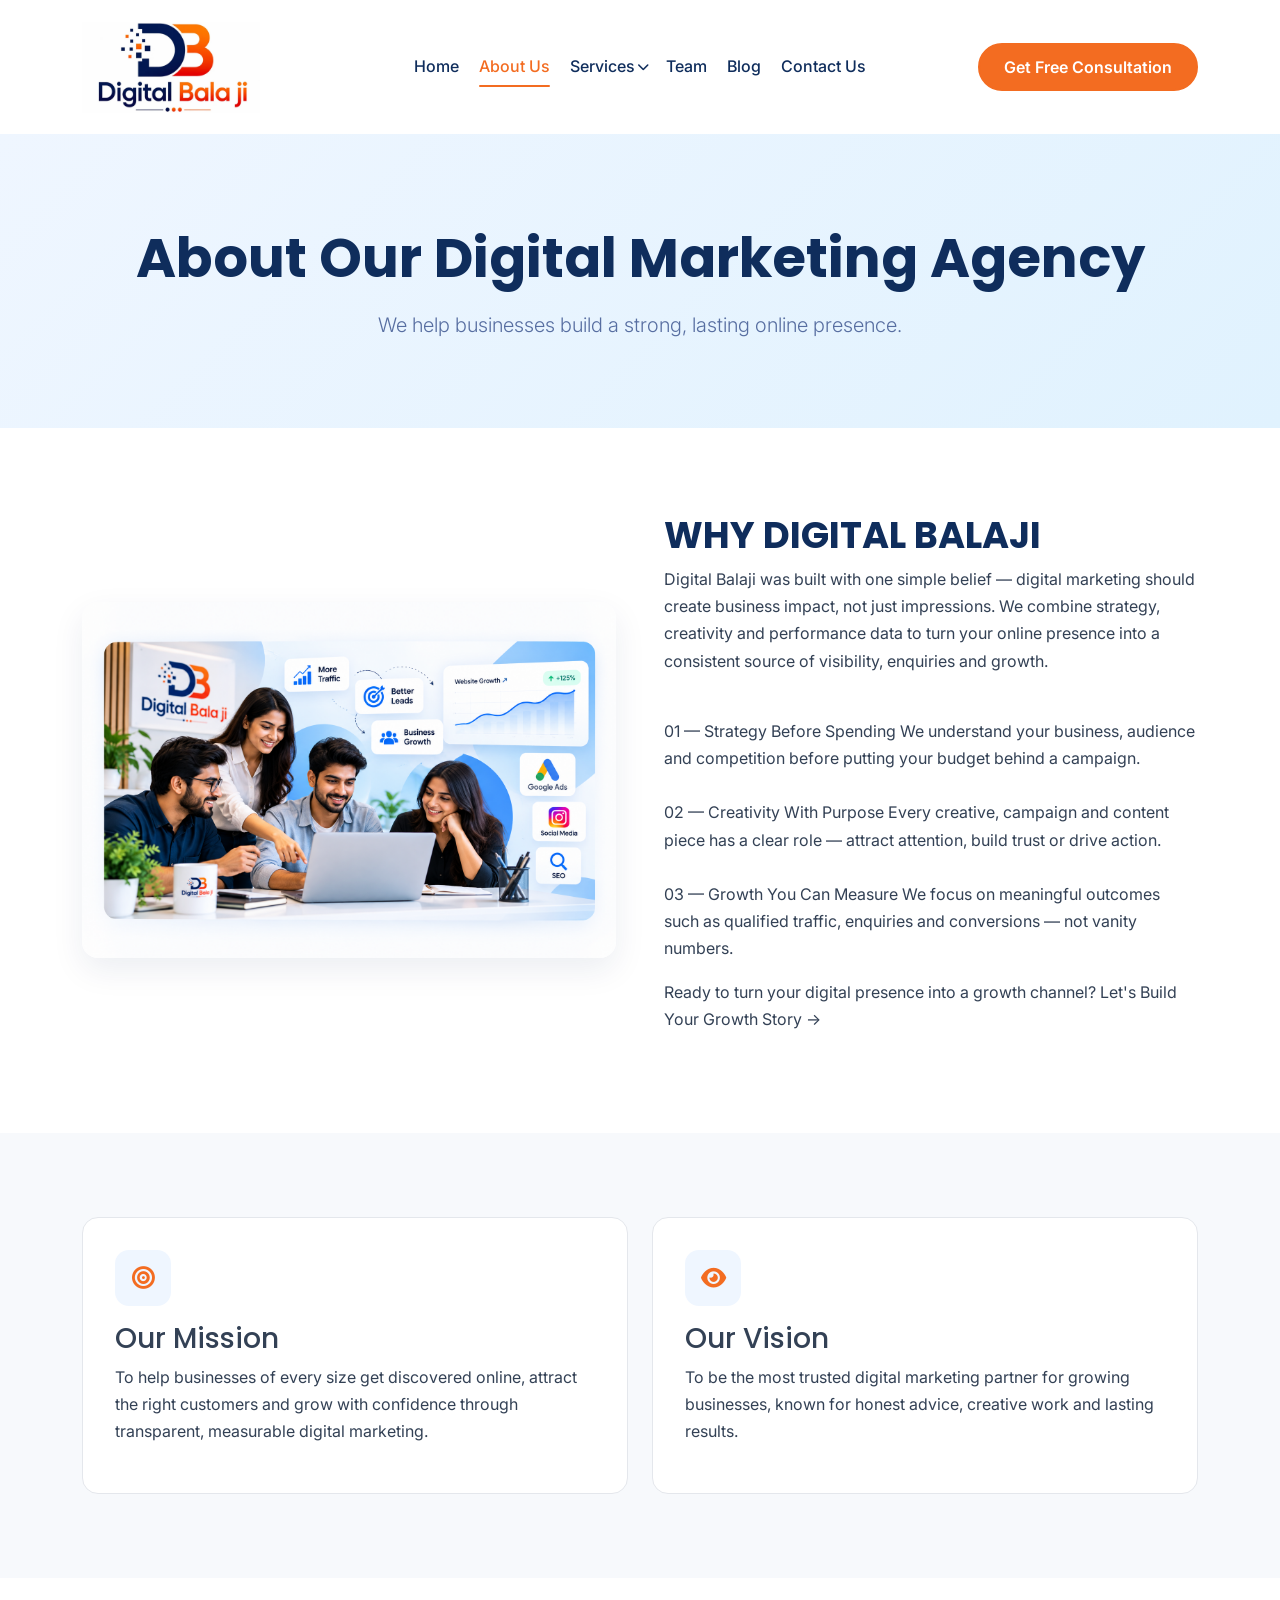
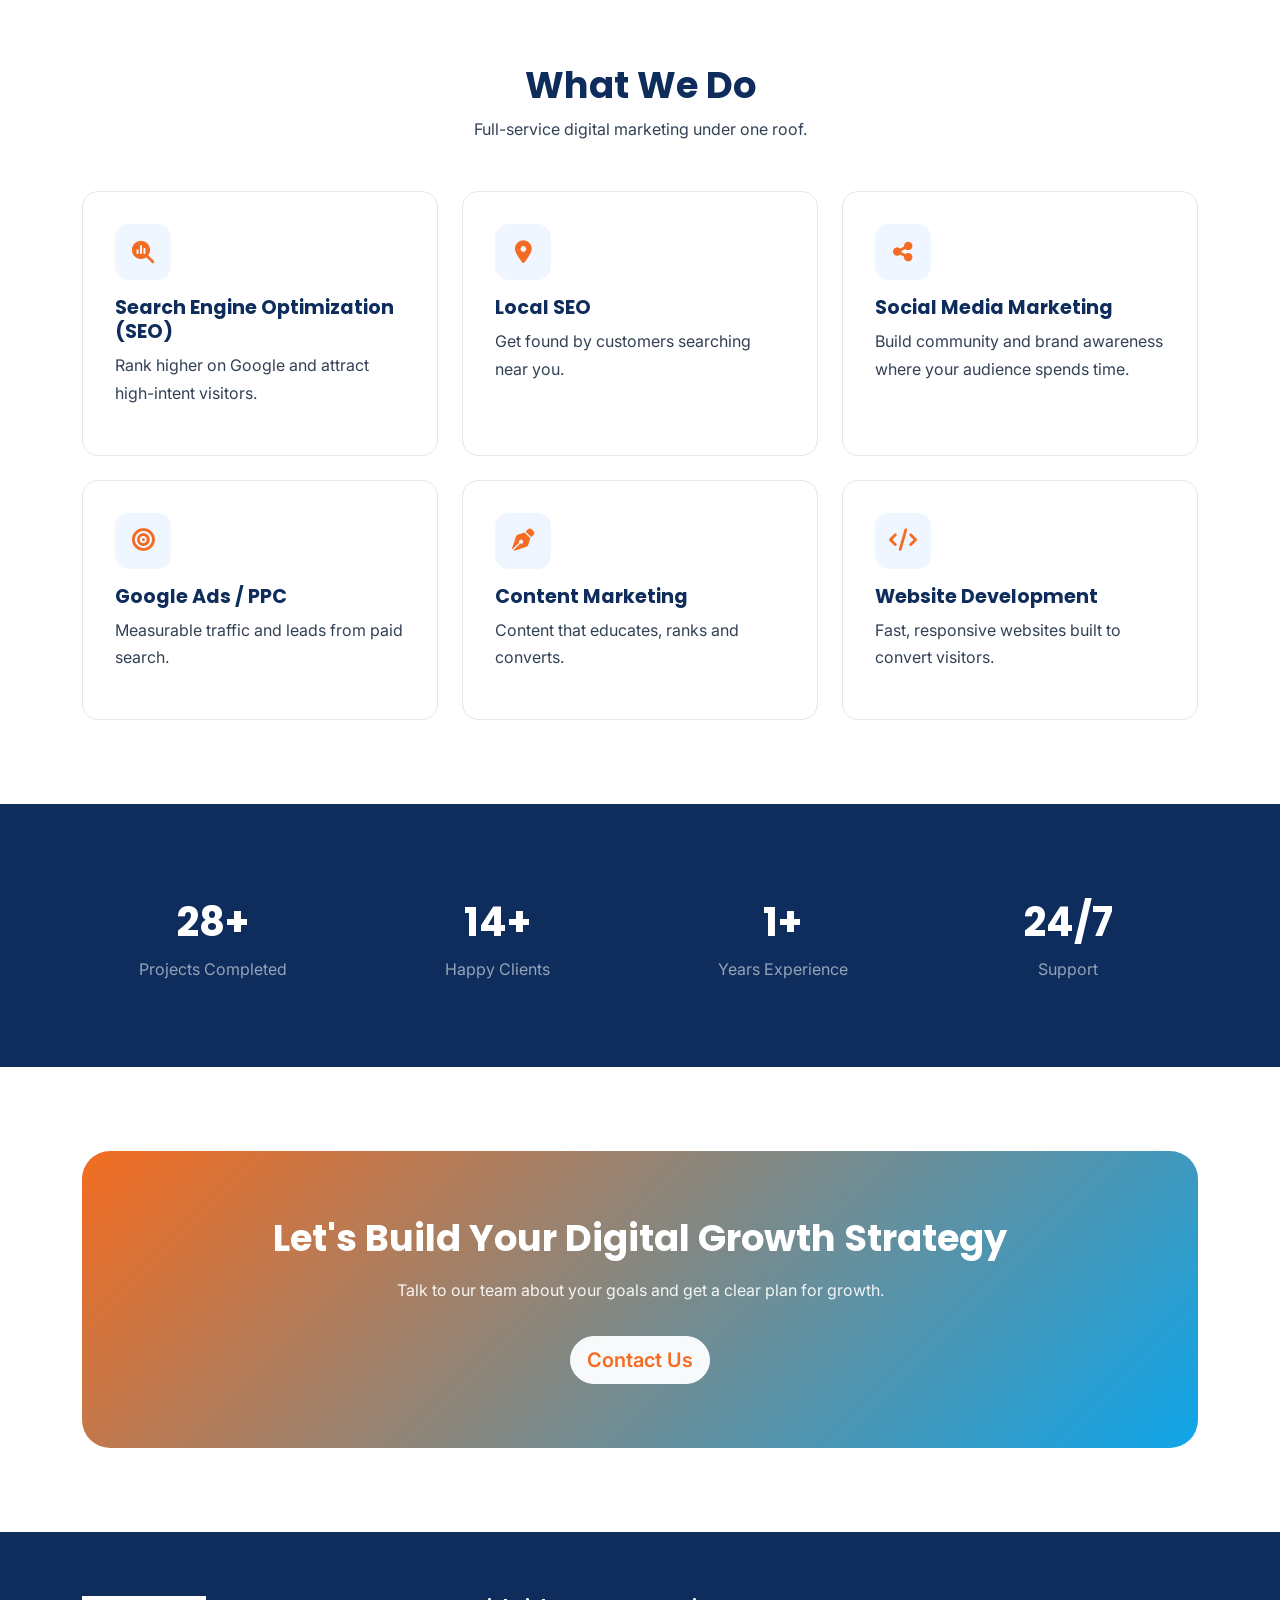
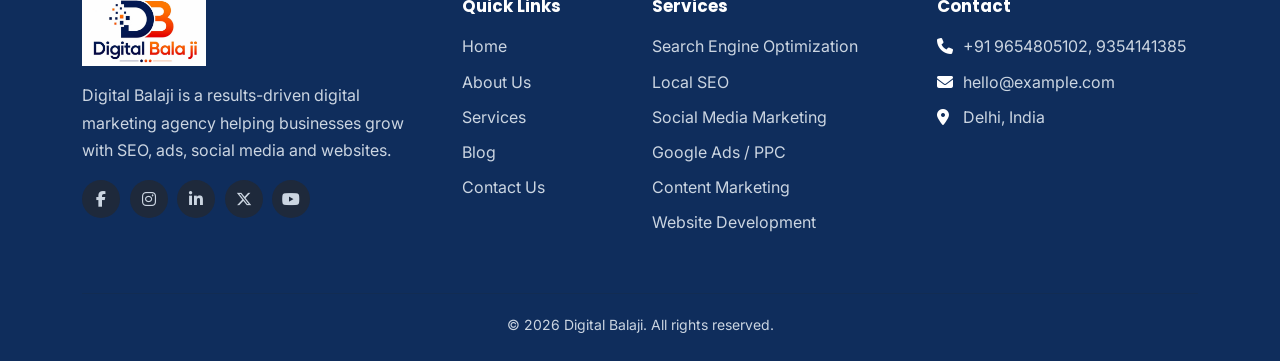
==== about.html @ b56fabe9 "Update Digital Balaji website" ====
<!DOCTYPE html>
<html lang="en">

<head>
    <meta charset="utf-8">
    <meta name="viewport" content="width=device-width,initial-scale=1">
    <title>About Us | Digital Marketing Agency in Delhi | Digital Balaji</title>
    <link rel="shortcut icon" href="logo/logo.png" type="image/x-icon">
    <meta name="description"
        content="Learn about Digital Balaji, a Delhi digital marketing agency helping businesses build a strong online presence with SEO, ads, social media and web development.">
    <!-- CANONICAL + OPEN GRAPH: set the URL in build/site details to your real domain -->
    <link rel="canonical" href="https://www.example.com/about.html">
    <meta property="og:type" content="website">
    <meta property="og:title" content="About Us | Digital Marketing Agency in Delhi | Digital Balaji">
    <meta property="og:description"
        content="Learn about Digital Balaji, a Delhi digital marketing agency helping businesses build a strong online presence with SEO, ads, social media and web development.">
    <meta property="og:url" content="https://www.example.com/about.html">
    <meta property="og:image" content="https://www.example.com/images/og-image.jpg">
    <meta name="theme-color" content="#2563EB">
    <link rel="preconnect" href="https://fonts.googleapis.com">
    <link rel="preconnect" href="https://fonts.gstatic.com" crossorigin>
    <link
        href="https://fonts.googleapis.com/css2?family=Inter:wght@400;500;600&family=Poppins:wght@600;700&display=swap"
        rel="stylesheet">
    <link href="https://cdn.jsdelivr.net/npm/bootstrap@5.3.3/dist/css/bootstrap.min.css" rel="stylesheet">
    <link href="https://cdnjs.cloudflare.com/ajax/libs/font-awesome/6.5.2/css/all.min.css" rel="stylesheet">
    <link href="css/style.css" rel="stylesheet">
    <noscript>
        <style>
            .reveal {
                opacity: 1;
                transform: none
            }
        </style>
    </noscript>
    <!-- SCHEMA: edit business details (name, phone, email, address) -->
    <script
        type="application/ld+json">{"@context":"https://schema.org","@type":"ProfessionalService","name":"Digital Balaji","url":"https://www.example.com/","telephone":"+919654805102","email":"hello@example.com","address":{"@type":"PostalAddress","addressLocality":"Delhi","addressCountry":"IN"},"areaServed":"IN","description":"Digital marketing agency offering SEO, Google Ads, social media marketing and website development."}</script>
</head>

<body>
    <a class="visually-hidden-focusable" href="#main">Skip to content</a>
    <header>
        <nav class="navbar navbar-expand-lg sticky-top" aria-label="Main navigation">
            <div class="container">
                <!-- LOGO: edit the name/icon here, or swap the <i> for an <img src="images/logo.svg" alt="Digital Balaji logo"> -->
                <a class="navbar-brand" href="index.html"><img src="logo/logo.png" alt="" height="100px">
                </a>
                <button class="navbar-toggler border-0" type="button" data-bs-toggle="collapse" data-bs-target="#menu"
                    aria-controls="menu" aria-expanded="false" aria-label="Toggle navigation"><span
                        class="navbar-toggler-icon"></span></button>
                <div class="collapse navbar-collapse" id="menu">
                    <ul class="navbar-nav ms-auto align-items-lg-center gap-lg-1">
                        <li class="nav-item"><a class="nav-link" href="index.html">Home</a></li>
                        <li class="nav-item"><a class="nav-link active" href="about.html" aria-current="page">About
                                Us</a></li>
                        <li class="nav-item services-nav-item">
    <a class="nav-link services-nav-link" href="services.html">Services</a>
    <button class="nav-link services-dropdown-toggle" type="button" aria-label="Toggle Services submenu" aria-expanded="false" aria-controls="services-dropdown-menu">
        <i class="fa-solid fa-chevron-down" aria-hidden="true"></i>
    </button>
    <div class="services-dropdown" id="services-dropdown-menu">
        <div class="services-dropdown-inner">
            <div class="services-dropdown-header">
                <h3>Our Digital Marketing Services</h3>
                <p>Explore our services designed to help your business grow online.</p>
            </div>
            <div class="services-dropdown-grid">
                <a class="service-dropdown-item" href="seo.html">
                    <span class="service-dropdown-icon"><i class="fa-solid fa-magnifying-glass-chart" aria-hidden="true"></i></span>
                    <span class="service-dropdown-content"><strong>Search Engine Optimization</strong><small>Improve your Google visibility and grow qualified organic traffic.</small></span>
                </a>
                <a class="service-dropdown-item" href="local-seo.html">
                    <span class="service-dropdown-icon"><i class="fa-solid fa-location-dot" aria-hidden="true"></i></span>
                    <span class="service-dropdown-content"><strong>Local SEO</strong><small>Get discovered by customers searching for businesses near them.</small></span>
                </a>
                <a class="service-dropdown-item" href="social-media.html">
                    <span class="service-dropdown-icon"><i class="fa-brands fa-instagram" aria-hidden="true"></i></span>
                    <span class="service-dropdown-content"><strong>Social Media Marketing</strong><small>Build your brand and engage your audience across social platforms.</small></span>
                </a>
                <a class="service-dropdown-item" href="google-ads.html">
                    <span class="service-dropdown-icon"><i class="fa-solid fa-bullseye" aria-hidden="true"></i></span>
                    <span class="service-dropdown-content"><strong>Google Ads / PPC</strong><small>Reach high-intent customers with targeted paid advertising.</small></span>
                </a>
                <a class="service-dropdown-item" href="content.html">
                    <span class="service-dropdown-icon"><i class="fa-solid fa-newspaper" aria-hidden="true"></i></span>
                    <span class="service-dropdown-content"><strong>Content Marketing</strong><small>Create useful content that attracts, educates and converts.</small></span>
                </a>
                <a class="service-dropdown-item" href="web-dev.html">
                    <span class="service-dropdown-icon"><i class="fa-solid fa-laptop-code" aria-hidden="true"></i></span>
                    <span class="service-dropdown-content"><strong>Website Development</strong><small>Build fast, responsive and conversion-focused business websites.</small></span>
                </a>
            </div>
            <div class="services-dropdown-cta">
                <span>Need help choosing the right service?</span>
                <a class="btn btn-ghost btn-sm" href="services.html">View All Services</a>
            </div>
        </div>
    </div>
</li>
                        <li class="nav-item"><a class="nav-link" href="team.html">Team</a></li>
                        <li class="nav-item"><a class="nav-link" href="blog.html">Blog</a></li>
                        <li class="nav-item"><a class="nav-link" href="contact.html">Contact Us</a></li>
                    </ul>
                    <a class="btn btn-brand ms-lg-3 mt-3 mt-lg-0" href="contact.html">Get Free Consultation</a>
                </div>
            </div>
        </nav>
    </header>
    <main id="main">
        <section class="page-hero">
            <div class="container">
                <h1>About Our Digital Marketing Agency</h1>
                <p class="lead mx-auto">We help businesses build a strong, lasting online presence.</p>
            </div>
        </section>
        <section>
            <div class="container">
                <div class="row align-items-center g-5">
                    <div class="col-lg-6"><img class="img-fluid rounded-4 shadow-soft" src="images/team-img.png"
                            width="640" height="400" loading="lazy"
                            alt="Digital Balaji team planning a marketing strategy"></div>
                    <div class="col-lg-6">
                        <h2>WHY DIGITAL BALAJI</h2>
                        <p>Digital Balaji was built with one simple belief — digital marketing should create business
                            impact, not just impressions. We combine strategy, creativity and performance data to turn
                            your online presence into a consistent source of visibility, enquiries and growth.</p> <br>
                        <p>01 — Strategy Before Spending
                            We understand your business, audience and competition before putting your budget behind a
                            campaign. <br> <br>

                            02 — Creativity With Purpose
                            Every creative, campaign and content piece has a clear role — attract attention, build trust
                            or drive action.<br> <br>

                            03 — Growth You Can Measure
                            We focus on meaningful outcomes such as qualified traffic, enquiries and conversions — not
                            vanity numbers.</p>

                        <p>Ready to turn your digital presence into a growth channel?
                            Let's Build Your Growth Story →</p>
                    </div>
                </div>
            </div>
        </section>
        <section class="bg-soft">
            <div class="container">
                <div class="row g-4">
                    <div class="col-md-6">
                        <div class="card-c">
                            <div class="icon-box"><i class="fa-solid fa-bullseye"></i></div>
                            <h2 class="h3">Our Mission</h2>
                            <p>To help businesses of every size get discovered online, attract the right customers and
                                grow with confidence through transparent, measurable digital marketing.</p>
                        </div>
                    </div>
                    <div class="col-md-6">
                        <div class="card-c">
                            <div class="icon-box"><i class="fa-solid fa-eye"></i></div>
                            <h2 class="h3">Our Vision</h2>
                            <p>To be the most trusted digital marketing partner for growing businesses, known for honest
                                advice, creative work and lasting results.</p>
                        </div>
                    </div>
                </div>
            </div>
        </section>
        <section>
            <div class="container">
                <div class="section-title">
                    <h2>What We Do</h2>
                    <p>Full-service digital marketing under one roof.</p>
                </div>
                <div class="row g-4">
                    <div class="col-md-6 col-lg-4">
                        <div class="card-c">
                            <div class="icon-box"><i class="fa-solid fa-magnifying-glass-chart"></i></div>
                            <h3>Search Engine Optimization (SEO)</h3>
                            <p>Rank higher on Google and attract high-intent visitors.</p>
                        </div>
                    </div>
                    <div class="col-md-6 col-lg-4">
                        <div class="card-c">
                            <div class="icon-box"><i class="fa-solid fa-location-dot"></i></div>
                            <h3>Local SEO</h3>
                            <p>Get found by customers searching near you.</p>
                        </div>
                    </div>
                    <div class="col-md-6 col-lg-4">
                        <div class="card-c">
                            <div class="icon-box"><i class="fa-solid fa-share-nodes"></i></div>
                            <h3>Social Media Marketing</h3>
                            <p>Build community and brand awareness where your audience spends time.</p>
                        </div>
                    </div>
                    <div class="col-md-6 col-lg-4">
                        <div class="card-c">
                            <div class="icon-box"><i class="fa-solid fa-bullseye"></i></div>
                            <h3>Google Ads / PPC</h3>
                            <p>Measurable traffic and leads from paid search.</p>
                        </div>
                    </div>
                    <div class="col-md-6 col-lg-4">
                        <div class="card-c">
                            <div class="icon-box"><i class="fa-solid fa-pen-nib"></i></div>
                            <h3>Content Marketing</h3>
                            <p>Content that educates, ranks and converts.</p>
                        </div>
                    </div>
                    <div class="col-md-6 col-lg-4">
                        <div class="card-c">
                            <div class="icon-box"><i class="fa-solid fa-code"></i></div>
                            <h3>Website Development</h3>
                            <p>Fast, responsive websites built to convert visitors.</p>
                        </div>
                    </div>
                </div>
            </div>
        </section>
        <section class="bg-dark-c">
            <div class="container">
                <div class="row g-4 text-center">
                    <!-- STATS: placeholder values. Change data-count (the number) and the labels -->
                    <div class="col-6 col-md-3 stat">
                        <div><span class="stat-num" data-count="100">0</span><span class="stat-num">+</span></div>
                        <p>Projects Completed</p>
                    </div>
                    <div class="col-6 col-md-3 stat">
                        <div><span class="stat-num" data-count="50">0</span><span class="stat-num">+</span></div>
                        <p>Happy Clients</p>
                    </div>
                    <div class="col-6 col-md-3 stat">
                        <div><span class="stat-num" data-count="5">0</span><span class="stat-num">+</span></div>
                        <p>Years Experience</p>
                    </div>
                    <div class="col-6 col-md-3 stat">
                        <div><span class="stat-num">24/7</span></div>
                        <p>Support</p>
                    </div>
                </div>
            </div>
        </section>
        <section>
            <div class="container">
                <div class="cta-band">
                    <h2>Let's Build Your Digital Growth Strategy</h2>
                    <p>Talk to our team about your goals and get a clear plan for growth.</p><a
                        class="btn btn-light btn-lg rounded-pill fw-semibold" href="contact.html">Contact Us</a>
                </div>
            </div>
        </section>
    </main>
    <footer class="site-footer">
        <div class="container">
            <div class="row g-4">
                <div class="col-lg-4"><a class="navbar-brand" href="index.html"><img src="logo/logo.png" alt=""
                            height="70px"></a>
                    <p class="mt-3">Digital Balaji is a results-driven digital marketing agency helping businesses grow
                        with SEO, ads, social media and websites.</p>
                    <!-- SOCIAL LINKS: replace each # with your profile URL -->
                    <div class="social"><a href="#" aria-label="Facebook"><i class="fa-brands fa-facebook-f"></i></a><a
                            href="#" aria-label="Instagram"><i class="fa-brands fa-instagram"></i></a><a href="#"
                            aria-label="LinkedIn"><i class="fa-brands fa-linkedin-in"></i></a><a href="#"
                            aria-label="X (Twitter)"><i class="fa-brands fa-x-twitter"></i></a><a href="#"
                            aria-label="YouTube"><i class="fa-brands fa-youtube"></i></a></div>
                </div>
                <div class="col-6 col-lg-2">
                    <h2>Quick Links</h2>
                    <ul class="list-unstyled">
                        <li><a href="index.html">Home</a></li>
                        <li><a href="about.html">About Us</a></li>
                        <li><a href="services.html">Services</a></li>
                        <li><a href="blog.html">Blog</a></li>
                        <li><a href="contact.html">Contact Us</a></li>
                    </ul>
                </div>
                <div class="col-6 col-lg-3">
                    <h2>Services</h2>
                    <ul class="list-unstyled">
                        <li><a href="seo.html">Search Engine Optimization</a></li>
                        <li><a href="local-seo.html">Local SEO</a></li>
                        <li><a href="social-media.html">Social Media Marketing</a></li>
                        <li><a href="google-ads.html">Google Ads / PPC</a></li>
                        <li><a href="content.html">Content Marketing</a></li>
                        <li><a href="web-dev.html">Website Development</a></li>
                    </ul>
                </div>
                <div class="col-lg-3">
                    <h2>Contact</h2>
                    <ul class="list-unstyled">
                        <!-- CONTACT DETAILS: edit phone, email, address -->
                        <li><i class="fa-solid fa-phone"></i> <a href="tel:+919654805102">+91 9654805102, 9354141385</a>
                        </li>
                        <li><i class="fa-solid fa-envelope"></i> <a
                                href="mailto:hello@example.com">hello@example.com</a></li>
                        <li><i class="fa-solid fa-location-dot"></i> Delhi, India</li>
                    </ul>
                </div>
            </div>
            <hr>
            <p class="text-center small mb-0">&copy; <span class="js-year">2026</span> Digital Balaji. All rights
                reserved.</p>
        </div>
    </footer>
    <button id="backToTop" class="back-to-top" type="button" aria-label="Back to top" aria-hidden="true" tabindex="-1">
        <i class="fa-solid fa-arrow-up" aria-hidden="true"></i>
    </button>
    <script src="https://cdn.jsdelivr.net/npm/bootstrap@5.3.3/dist/js/bootstrap.bundle.min.js"></script>
    <script src="js/script.js"></script>
</body>

</html>
---- css/style.css ----
/* Digital Balaji - main stylesheet. Change brand colors in :root */
:root {
    --primary: #F36C21;
    --primary-dark: #F36C21;
    --dark: #0f2d5c;

    --light: #F7F9FC;
    --accent: #F36C21;

    --muted: #576ea1;
    --line: #E4E7EC;

    --radius: 16px;
    --shadow: 0 12px 32px rgba(11, 42, 91, .08);
}

html {
    scroll-behavior: smooth
}

[id] {
    scroll-margin-top: 84px
}

body {
    font-family: 'Inter', sans-serif;
    color: #334155;
    line-height: 1.7
}

h1,
h2,
h3,
h4,
h5,
.navbar-brand {
    font-family: 'Poppins', sans-serif;
    color: var(--dark);
    font-weight: 700;
    line-height: 1.25
}

h1 {
    font-size: clamp(2.1rem, 5vw, 3.4rem)
}

h2 {
    font-size: clamp(1.6rem, 3.2vw, 2.3rem)
}

h3 {
    font-size: 1.2rem
}

section {
    padding: 84px 0
}

.bg-soft {
    background: var(--light)
}

a {
    color: var(--primary);
    text-decoration: none
}

a:hover {
    color: var(--accent)
}

:focus-visible {
    outline: 3px solid var(--accent);
    outline-offset: 2px
}

.section-title {
    max-width: 680px;
    margin: 0 auto 3rem;
    text-align: center
}

header {
    position: sticky;
    top: 0;
    z-index: 1030
}
/* Navbar */
.navbar.sticky-top {
    position: static
}
.navbar {
    background: rgba(255, 255, 255, .96);
    padding: .75rem 0;
    transition: box-shadow .3s
}

.navbar.scrolled {
    box-shadow: var(--shadow)
}

@media (min-width: 992px) {
    .navbar > .container {
        display: flex;
        align-items: center;
        gap: 1rem;
    }

    .navbar-brand {
        margin-right: 0;
    }

    .navbar-collapse {
        display: flex !important;
        flex: 1 1 auto;
        align-items: center;
        justify-content: center;
    }

    .navbar-nav {
        display: flex;
        align-items: center;
        justify-content: center;
        margin: 0 auto;
    }

    .navbar-collapse > .btn {
        margin-left: auto;
    }
}

.navbar-brand {
    font-size: 1.4rem
}

.navbar-brand i {
    color: var(--primary)
}

.navbar-brand span {
    color: var(--primary)
}

.nav-link {
    font-weight: 500;
    color: var(--dark) !important;
    position: relative
}

.nav-link:hover,
.nav-link.active {
    color: var(--accent) !important
}

.nav-link.active::after {
    content: "";
    position: absolute;
    left: .5rem;
    right: .5rem;
    bottom: 2px;
    height: 2px;
    border-radius: 2px;
    background: var(--primary)
}

/* =================================
   SERVICES DROPDOWN
   ================================= */

@media (max-width: 768px) {
    .navbar > .container > .navbar-brand img {
        display: block;
        width: 115px;
        height: auto
    }
}
.services-nav-item {
    position: static;
    display: flex;
    align-items: center
}

.services-nav-link {
    padding-right: .25rem
}

.navbar > .container {
    position: relative
}

@media (min-width: 992px) {
    .navbar > .container {
        display: grid;
        grid-template-columns: minmax(0, 1fr) auto minmax(0, 1fr)
    }

    .navbar > .container > .navbar-brand {
        grid-column: 1;
        justify-self: start
    }

    .navbar > .container > .navbar-collapse {
        display: contents !important
    }

    .navbar-nav {
        grid-column: 2;
        justify-self: center;
        margin-left: 0 !important
    }

    .navbar-collapse > .btn {
        grid-column: 3;
        justify-self: end;
        margin: 0 !important
    }
}
@media (min-width: 992px) {
    .navbar-expand-lg .navbar-nav .services-nav-link {
        padding-right: 0
    }

    .navbar-expand-lg .navbar-nav .services-dropdown-toggle {
        padding: .5rem .35rem .5rem .1rem
    }
}
.services-dropdown-toggle {
    display: inline-flex;
    align-items: center;
    justify-content: center;
    padding: .5rem .45rem .5rem .25rem;
    border: 0;
    background: transparent;
    color: var(--dark);
    gap: .45rem
}

.services-dropdown-toggle i:last-child {
    font-size: .75rem;
    transition: transform .2s ease
}

.services-nav-item:hover .services-dropdown-toggle i:last-child,
.services-nav-item:focus-within .services-dropdown-toggle i:last-child,
.services-nav-item.is-open .services-dropdown-toggle i:last-child {
    transform: rotate(180deg)
}

.services-dropdown {
    position: absolute;
    top: calc(50% + 12px);
    left: 50%;
    width: min(760px, calc(100vw - 48px));
    padding: .75rem;
    background: rgba(255, 255, 255, .99);
    border: 1px solid rgba(15, 45, 92, .08);
    border-radius: 18px;
    box-shadow: 0 18px 42px rgba(15, 45, 92, .12);
    opacity: 0;
    visibility: hidden;
    transform: translate(-50%, -10px);
    pointer-events: none;
    transition: opacity .22s ease, transform .22s ease, visibility .22s ease;
    z-index: 1000
}

.services-nav-item:hover .services-dropdown,
.services-nav-item:focus-within .services-dropdown,
.services-nav-item.is-open .services-dropdown {
    opacity: 1;
    visibility: visible;
    transform: translate(-50%, 0);
    pointer-events: auto
}

.services-dropdown-inner {
    padding: .35rem
}

.services-dropdown-header {
    padding: .85rem 1rem .4rem
}

.services-dropdown-header h3 {
    margin: 0;
    font-size: 1.05rem
}

.services-dropdown-header p {
    margin: .35rem 0 0;
    color: var(--muted);
    font-size: .85rem
}

.services-dropdown-grid {
    display: grid;
    grid-template-columns: repeat(2, minmax(0, 1fr));
    gap: .75rem 1rem;
    padding: .25rem 0
}

.service-dropdown-item {
    display: flex;
    align-items: flex-start;
    gap: .8rem;
    padding: .8rem .9rem;
    background: #f8fafc;
    border: 1px solid rgba(15, 45, 92, .04);
    border-radius: 12px;
    color: var(--dark);
    transition: background .2s ease, border-color .2s ease, transform .2s ease
}

.service-dropdown-item:hover {
    background: #fff;
    border-color: rgba(243, 108, 33, .25);
    transform: translateY(-1px);
    color: var(--dark)
}

.service-dropdown-icon {
    width: 42px;
    height: 42px;
    flex-shrink: 0;
    display: grid;
    place-items: center;
    border-radius: 12px;
    background: rgba(243, 108, 33, .12);
    color: var(--primary);
    font-size: 1.05rem
}

.service-dropdown-content {
    display: flex;
    flex-direction: column;
    gap: .15rem
}

.service-dropdown-content strong {
    font-size: .95rem;
    line-height: 1.35
}

.service-dropdown-content small {
    color: var(--muted);
    font-size: .76rem;
    line-height: 1.45
}

.services-dropdown-cta {
    display: flex;
    justify-content: space-between;
    align-items: center;
    gap: 1rem;
    margin-top: .8rem;
    padding: .9rem 1rem 0;
    border-top: 1px solid var(--line)
}

.services-dropdown-cta span {
    color: var(--muted);
    font-size: .9rem
}

@media (max-width: 991.98px) {
    @media (max-width: 768px) {
    .navbar > .container > .navbar-brand img {
        display: block;
        width: 115px;
        height: auto
    }
}
.services-nav-item {
        width: 100%;
        flex-wrap: wrap
    }

    .services-dropdown {
        position: static;
        flex: 1 0 100%;
        width: 100%;
        max-width: none;
        min-width: 0;
        margin-top: .15rem;
        max-height: 0;
        overflow: hidden;
        padding: 0;
        background: transparent;
        border: 0;
        box-shadow: none;
        border-radius: 0;
        opacity: 0;
        visibility: hidden;
        transform: none;
        pointer-events: none;
        transition: max-height .25s ease, opacity .2s ease, visibility .2s ease
    }

    .services-nav-item:hover .services-dropdown,
    .services-nav-item:focus-within .services-dropdown,
    .services-nav-item.is-open .services-dropdown {
        transform: none
    }

    .services-nav-item.is-open .services-dropdown {
        max-height: 480px;
        opacity: 1;
        visibility: visible;
        pointer-events: auto
    }

    .services-nav-item:hover:not(.is-open) .services-dropdown-toggle i:last-child,
    .services-nav-item:focus-within:not(.is-open) .services-dropdown-toggle i:last-child {
        transform: rotate(0)
    }

    .services-dropdown-header,
    .service-dropdown-icon,
    .service-dropdown-content small,
    .services-dropdown-cta {
        display: none
    }

    .services-dropdown-inner {
        padding: 0
    }

    .services-dropdown-grid {
        display: grid;
        grid-template-columns: 1fr;
        gap: 0;
        padding: 0
    }

    .service-dropdown-item {
        display: block;
        padding: .55rem 1rem .55rem 1.25rem;
        background: transparent;
        border: 0;
        border-radius: 0;
        color: var(--dark);
        transform: none;
        transition: color .2s ease
    }

    .service-dropdown-item:hover,
    .service-dropdown-item:focus-visible,
    .service-dropdown-item:active {
        background: transparent;
        border-color: transparent;
        color: var(--accent);
        transform: none
    }

    .service-dropdown-content {
        display: block
    }

    .service-dropdown-content strong {
        font-size: .95rem;
        font-weight: 500;
        line-height: 1.5
    }

    .services-dropdown-cta {
        flex-direction: column;
        align-items: flex-start
    }

    .services-dropdown-cta .btn {
        width: 100%
    }
}

@media (max-width: 575.98px) {
    .row.g-5 {
        --bs-gutter-x: 1.5rem
    }
}
/* Buttons */
.btn-brand,
.btn-ghost {
    border-radius: 50px;
    font-weight: 600;
    padding: .65rem 1.5rem;
    border: 2px solid var(--primary);
    transition: transform .25s, box-shadow .25s, background .25s
}

.btn-brand {
    background: var(--primary);
    color: #fff
}

.btn-brand:hover {
    background: var(--accent);
    color: #fff;
    transform: translateY(-2px);
    box-shadow: 0 8px 20px rgba(37, 99, 235, .3)
}

.btn-ghost {
    background: transparent;
    color: var(--primary)
}

.btn-ghost:hover {
    background: var(--accent);
    color: #fff
}

/* Hero */
.hero {
    padding: 90px 0;
    background: linear-gradient(135deg, #EFF6FF 0%, #F8FAFC 55%, #E0F2FE 100%)
}

.hero .lead {
    max-width: 34rem;
    margin: 1.2rem 0 2rem;
    color: var(--muted)
}

.badge-soft {
    display: inline-block;
    background: #DBEAFE;
    color: var(--primary-dark);
    border-radius: 50px;
    padding: .3rem 1rem;
    font-size: .85rem;
    font-weight: 600;
    margin-bottom: 1.2rem
}

.page-hero {
    padding: 90px 0 70px;
    text-align: center;
    background: linear-gradient(135deg, #EFF6FF, #E0F2FE)
}

.page-hero .lead {
    max-width: 38rem;
    color: var(--muted);
    margin-top: 1rem
}

/* Cards */
.card-c {
    background: #fff;
    border: 1px solid var(--line);
    border-radius: var(--radius);
    padding: 2rem;
    height: 100%;
    transition: transform .3s, box-shadow .3s
}

.card-c:hover {
    transform: translateY(-5px);
    box-shadow: var(--shadow);
}

.icon-box,
.step-icon {
    width: 56px;
    height: 56px;
    border-radius: 14px;
    background: #EFF6FF;
    color: var(--primary);
    display: grid;
    place-items: center;
    font-size: 1.4rem;
    margin-bottom: 1rem
}

.learn {
    font-weight: 600
}

.learn:hover {
    text-decoration: underline
}

.check-list {
    list-style: none;
    padding: 0;
    margin: 1rem 0
}

.check-list li {
    padding: .3rem 0
}

.check-list i {
    color: var(--primary);
    margin-right: .5rem
}

.shadow-soft {
    box-shadow: var(--shadow)
}

/* Stats */
.stats-panel {
    background: var(--dark);
    border-radius: 24px;
    padding: 2.5rem 1.5rem
}

.bg-dark-c {
    background: var(--dark)
}

.stat-num {
    font-family: 'Poppins', sans-serif;
    font-weight: 700;
    font-size: 2.5rem;
    color: #fff
}

.stat p {
    color: #94A3B8;
    margin: 0
}

/* Process */
.step {
    text-align: center
}

.step-icon {
    margin: 0 auto 1rem;
    border-radius: 50%;
    width: 72px;
    height: 72px;
    font-size: 1.6rem
}

/* Testimonials */
.testimonial {
    margin: 0
}

.stars {
    color: #F59E0B;
    margin-bottom: 1rem
}

.testimonial blockquote {
    margin-bottom: 1.5rem
}

.testimonial figcaption {
    display: flex;
    align-items: center;
    gap: .8rem
}

.avatar {
    width: 44px;
    height: 44px;
    border-radius: 50%;
    background: var(--primary);
    color: #fff;
    display: grid;
    place-items: center;
    font-weight: 700
}

/* FAQ */
.accordion-item {
    border: 1px solid var(--line);
    border-radius: 12px !important;
    margin-bottom: .8rem;
    overflow: hidden
}

.accordion-button {
    font-weight: 600;
    color: var(--dark)
}

.accordion-button:not(.collapsed) {
    background: #EFF6FF;
    color: var(--primary-dark)
}

/* CTA */
.cta-band {
    background: linear-gradient(135deg, var(--primary), #0EA5E9);
    color: #fff;
    border-radius: 28px;
    padding: 4rem 1.5rem;
    text-align: center
}

.cta-band h2 {
    color: #fff
}

.cta-band p {
    max-width: 34rem;
    margin: 1rem auto 2rem;
    opacity: .92
}

.cta-band .cta-actions {
    display: flex;
    flex-wrap: wrap;
    justify-content: center;
    align-items: center;
    gap: 1rem;
    margin: 0 auto;
}

.cta-band .btn {
    display: inline-flex;
    align-items: center;
    justify-content: center;
    color: var(--primary)
}

.cta-band .btn-brand {
    background: var(--primary);
    border-color: var(--primary);
    color: #fff
}

.cta-band .btn-brand:hover {
    background: var(--accent);
    border-color: var(--accent);
    color: #fff;
    transform: translateY(-2px);
    box-shadow: 0 8px 20px rgba(37, 99, 235, .3)
}

.cta-band .btn-ghost {
    background: transparent;
    border-color: var(--primary);
    color: var(--primary)
}

.cta-band .btn-ghost:hover {
    background: var(--accent);
    border-color: var(--accent);
    color: #fff;
}

/* Blog */
.blog-card {
    overflow: hidden
}

.blog-card img {
    width: 100%;
    height: auto;
    aspect-ratio: 16/10;
    object-fit: cover;
    display: block
}

.badge-cat {
    background: #DBEAFE;
    color: var(--primary-dark);
    border-radius: 50px;
    padding: .2rem .8rem;
    font-size: .8rem;
    font-weight: 600
}

/* Contact */
.info {
    display: flex;
    gap: 1rem;
    align-items: center;
    padding: 1.2rem
}

.info .icon-box {
    margin: 0;
    flex: none
}

.map iframe {
    display: block;
    border: 0;
    width: 100%;
    height: 380px
}

.form-status {
    margin-top: .5rem;
    font-size: .95rem;
    color: var(--primary-dark)
}

.form-status:empty {
    display: none
}

/* Home consultation popup */
body.consultation-popup-open {
    overflow: hidden
}

.consultation-popup {
    position: fixed;
    inset: 0;
    z-index: 2000;
    display: grid;
    place-items: center;
    overflow-y: auto;
    padding: 15px;
    background: rgba(15, 45, 92, .58);
    opacity: 0;
    visibility: hidden;
    pointer-events: none;
    transition: opacity .6s ease, visibility 0s linear .65s
}

.consultation-popup.is-open {
    opacity: 1;
    visibility: visible;
    pointer-events: auto;
    transition: opacity .6s ease, visibility 0s
}

.consultation-popup__panel {
    position: relative;
    width: min(560px, 100%);
    max-height: calc(100vh - 30px);
    max-height: calc(100dvh - 30px);
    overflow-y: auto;
    padding: 2rem;
    border-radius: 18px;
    background: #fff;
    box-shadow: 0 24px 70px rgba(15, 45, 92, .28);
    color: var(--dark);
    opacity: 0;
    transform: translateY(-60vh);
    transition: opacity .6s ease-out, transform .65s ease-out
}

.consultation-popup.is-open .consultation-popup__panel {
    opacity: 1;
    transform: translateY(0)
}

.consultation-popup__panel h2 {
    max-width: 440px;
    margin: 0 2rem .5rem 0;
    color: var(--dark);
    font-size: clamp(1.4rem, 4vw, 1.8rem)
}

.consultation-popup__panel > p {
    margin-bottom: 1.25rem;
    color: var(--muted)
}

.consultation-popup__close {
    position: absolute;
    top: .75rem;
    right: .75rem;
    display: grid;
    width: 42px;
    height: 42px;
    place-items: center;
    border: 0;
    border-radius: 50%;
    background: var(--light);
    color: var(--dark);
    font-size: 1.2rem;
    transition: background .2s ease, color .2s ease, transform .2s ease;
    cursor: pointer
}

.consultation-popup__close:hover {
    transform: rotate(90deg);
    background: var(--primary);
    color: #fff
}

.consultation-popup__form .form-label {
    margin-bottom: .35rem;
    color: var(--dark);
    font-weight: 500
}

.consultation-popup__form .form-control,
.consultation-popup__form .form-select {
    min-height: 46px
}

.consultation-popup__form textarea.form-control {
    min-height: 88px
}

@media (max-width: 575.98px) {
    .consultation-popup__panel {
        padding: 1.5rem 1.1rem;
        border-radius: 16px
    }

    .consultation-popup__panel h2 {
        margin-right: 2.1rem
    }
}

@media (prefers-reduced-motion: reduce) {
    .consultation-popup,
    .consultation-popup__panel,
    .consultation-popup__close {
        transition-duration: .01ms
    }
}
/* Back to top */
.back-to-top {
    position: fixed;
    right: 1.5rem;
    bottom: 1.5rem;
    z-index: 1040;
    display: grid;
    width: 48px;
    height: 48px;
    place-items: center;
    border: 0;
    border-radius: 50%;
    background: var(--primary);
    color: #fff;
    box-shadow: 0 8px 20px rgba(15, 45, 92, .2);
    opacity: 0;
    visibility: hidden;
    transform: translateY(10px);
    transition: opacity .25s ease, transform .25s ease, visibility .25s ease, background .2s ease;
    cursor: pointer
}

.back-to-top.is-visible {
    opacity: 1;
    visibility: visible;
    transform: translateY(0)
}

.back-to-top:hover {
    background: var(--primary-dark);
    transform: translateY(-3px)
}

.back-to-top:focus-visible {
    outline: 3px solid var(--dark);
    outline-offset: 3px
}

@media (max-width: 575.98px) {
    .back-to-top {
        right: 1rem;
        bottom: 1rem;
        width: 42px;
        height: 42px
    }
}
/* Footer */
.site-footer {
    background: var(--dark);
    color: #CBD5E1;
    padding: 64px 0 24px
}

.site-footer .navbar-brand {
    color: #fff
}

.site-footer .navbar-brand span,
.site-footer .navbar-brand i {
    color: var(--accent)
}

.site-footer h2 {
    font-size: 1.05rem;
    color: #fff;
    margin-bottom: 1rem
}

.site-footer a {
    color: #CBD5E1
}

.site-footer a:hover {
    color: var(--accent)
}

.site-footer li {
    margin-bottom: .5rem
}

.site-footer li i {
    width: 1.4rem;
    color: #fff;
}

.site-footer hr {
    border-color: #1E293B;
    margin: 2.5rem 0 1.2rem
}

.social {
    display: flex;
    gap: .6rem
}

.social a {
    width: 38px;
    height: 38px;
    border-radius: 50%;
    background: #1E293B;
    display: grid;
    place-items: center
}

.social a:hover {
    background: var(--accent);
    color: #fff;
    transition: background-color 1.2s ease;
}

/* Scroll reveal (used sparingly) */
.reveal {
    opacity: 0;
    transform: translateY(20px);
    transition: opacity .6s, transform .6s
}

.reveal.show {
    opacity: 1;
    transform: none
}

@media(max-width:991.98px) {
    section {
        padding: 64px 0
    }

    .hero {
        padding: 56px 0
    }
}

@media(prefers-reduced-motion:reduce) {
    * {
        transition: none !important;
        scroll-behavior: auto !important
    }

    .reveal {
        opacity: 1;
        transform: none
    }
}

/* ================================
   SERVICE PAGES
   ================================ */

.service-hero {
    padding: 94px 0 86px;
    background: linear-gradient(135deg, #eff6ff 0%, #f8fafc 58%, #e0f2fe 100%);
}

.service-hero .lead {
    max-width: 34rem;
    margin: 1.2rem 0 2rem;
    color: var(--muted);
}

.service-visual {
    position: relative;
    min-height: 370px;
    border: 1px solid var(--line);
    background: linear-gradient(180deg, #ffffff 0%, #f8fbff 100%);
    border-radius: 28px;
    box-shadow: var(--shadow);
    overflow: hidden;
    display: flex;
    align-items: center;
    justify-content: center;
}

.service-chart-card,
.ads-panel,
.content-browser,
.site-browser,
.service-map-card {
    position: relative;
    z-index: 1;
}

.service-chart-card {
    width: min(84%, 420px);
    background: #fff;
    border-radius: 22px;
    border: 1px solid var(--line);
    padding: 1rem 1rem 0.75rem;
    box-shadow: 0 12px 30px rgba(15, 45, 92, 0.08);
}

.service-chart-top {
    display: flex;
    justify-content: space-between;
    align-items: center;
    color: var(--dark);
    font-weight: 600;
    margin-bottom: 1rem;
}

.service-chart-top strong {
    color: var(--primary);
    font-size: 1.3rem;
}

.service-bars {
    height: 180px;
    display: flex;
    gap: 0.75rem;
    align-items: end;
    padding: 0.5rem 0 0;
}

.service-bars span {
    display: block;
    width: 100%;
    border-radius: 12px 12px 0 0;
    background: linear-gradient(180deg, #93c5fd 0%, #2563eb 100%);
    min-height: 40px;
}

.service-badge {
    position: absolute;
    display: inline-flex;
    align-items: center;
    justify-content: center;
    min-width: 120px;
    padding: 0.55rem 1rem;
    border-radius: 999px;
    background: var(--dark);
    color: #fff;
    font-size: 0.8rem;
    font-weight: 600;
    letter-spacing: 0.02em;
    box-shadow: var(--shadow);
    z-index: 2;
}

.service-badge-top { top: 22px; right: 22px; }
.service-badge-bottom { bottom: 24px; left: 22px; }

.service-visual-local { background: radial-gradient(circle at 50% 30%, #e0f2fe 0%, #f8fafc 45%, #eff6ff 100%); }
.service-map-card {
    width: 78%;
    height: 220px;
    background: rgba(255,255,255,0.7);
    border: 1px solid rgba(37,99,235,0.16);
    border-radius: 22px;
    position: relative;
    box-shadow: 0 18px 40px rgba(37,99,235,0.08);
}

.service-map-card::before {
    content: "";
    position: absolute;
    inset: 20px;
    border-radius: 18px;
    background: linear-gradient(135deg, rgba(59,130,246,0.08), rgba(14,165,233,0.03));
}

.service-map-pin {
    position: absolute;
    left: 50%;
    top: 58%;
    width: 22px;
    height: 22px;
    background: var(--primary);
    border-radius: 50% 50% 50% 0;
    transform: translate(-50%, -50%) rotate(-45deg);
    box-shadow: 0 12px 25px rgba(243,108,33,0.28);
}

.service-map-pin::after {
    content: "";
    position: absolute;
    inset: 6px;
    background: #fff;
    border-radius: 50%;
}

.service-map-line {
    position: absolute;
    left: 52%;
    top: 32%;
    width: 2px;
    height: 130px;
    background: linear-gradient(180deg, rgba(37,99,235,0.65), rgba(148,163,184,0.15));
    transform: translateX(-50%);
}

.service-map-dot {
    position: absolute;
    width: 12px;
    height: 12px;
    border-radius: 50%;
    background: #60a5fa;
    left: 34%;
    top: 52%;
    box-shadow: 0 0 0 8px rgba(96,165,250,0.15);
}

.service-visual-social { background: radial-gradient(circle at 30% 20%, rgba(96,165,250,0.12), transparent 26%), linear-gradient(135deg, #eff6ff 0%, #f8fafc 60%, #e0f2fe 100%); }
.social-circle { position: absolute; border-radius: 50%; background: rgba(37,99,235,0.08); }
.social-circle-one { width: 200px; height: 200px; right: 70px; top: 38px; }
.social-circle-two { width: 120px; height: 120px; left: 56px; bottom: 40px; }
.social-card { position: absolute; display: flex; flex-direction: column; border-radius: 18px; background: #fff; border: 1px solid var(--line); box-shadow: var(--shadow); padding: 1rem 1.1rem; min-width: 150px; }
.social-card i { color: var(--primary); font-size: 1.2rem; margin-bottom: 0.35rem; }
.social-card span { color: var(--muted); font-size: 0.75rem; }
.social-card strong { color: var(--dark); font-size: 1.35rem; margin-top: 0.25rem; }
.social-card-main { left: 50%; top: 50%; transform: translate(-50%, -50%); }
.social-card-mini { right: 30px; bottom: 36px; }

.service-visual-ads { background: radial-gradient(circle at 50% 35%, rgba(96,165,250,0.1), transparent 45%), linear-gradient(135deg, #eff6ff 0%, #f8fafc 60%, #e0f2fe 100%); }
.ads-panel {
    width: min(82%, 430px);
    background: #fff;
    border: 1px solid var(--line);
    border-radius: 22px;
    padding: 1.1rem;
    box-shadow: 0 16px 32px rgba(15,45,92,0.08);
}

.ads-row { display: flex; align-items: center; gap: 1rem; margin-bottom: 1rem; color: var(--dark); font-weight: 600; }
.ads-row:last-child { margin-bottom: 0; }
.ads-bar { flex: 1; height: 16px; border-radius: 999px; background: linear-gradient(90deg, #bfdbfe 0%, #60a5fa 40%, #2563eb 100%); }
.ads-bar-1 { width: 70%; }
.ads-bar-2 { width: 82%; }
.ads-bar-3 { width: 92%; }

.service-visual-content { background: radial-gradient(circle at 20% 15%, rgba(37,99,235,0.08), transparent 24%), linear-gradient(135deg, #eff6ff 0%, #f8fafc 60%, #e0f2fe 100%); }
.content-browser {
    width: min(84%, 430px);
    background: #fff;
    border: 1px solid var(--line);
    border-radius: 22px;
    padding: 1rem;
    box-shadow: 0 14px 32px rgba(15,45,92,0.08);
}
.browser-header { height: 16px; margin-bottom: 1rem; border-radius: 999px; background: linear-gradient(90deg, #cbd5e1 0%, #e2e8f0 100%); }
.browser-lines { display: grid; gap: 0.75rem; }
.browser-lines span { display: block; height: 14px; border-radius: 999px; background: linear-gradient(90deg, #dbeafe 0%, #bfdbfe 40%, #93c5fd 100%); }
.browser-lines span:nth-child(2) { width: 82%; }
.browser-lines span:nth-child(3) { width: 68%; }

.service-visual-web { background: radial-gradient(circle at 25% 25%, rgba(34,197,94,0.08), transparent 22%), linear-gradient(135deg, #eff6ff 0%, #f8fafc 60%, #e0f2fe 100%); }
.site-browser {
    width: min(84%, 440px);
    background: #fff;
    border: 1px solid var(--line);
    border-radius: 22px;
    overflow: hidden;
    box-shadow: 0 14px 30px rgba(15,45,92,0.08);
}
.browser-top { height: 18px; background: linear-gradient(90deg, #dbeafe 0%, #e2e8f0 100%); }
.browser-body { padding: 1rem; display: grid; gap: 0.9rem; }
.browser-card { display: block; height: 80px; border-radius: 14px; background: linear-gradient(135deg, #dbeafe 0%, #eff6ff 100%); }
.browser-card-two { height: 52px; width: 78%; background: linear-gradient(135deg, #e0f2fe 0%, #dbeafe 100%); }
.browser-card-three { height: 52px; width: 60%; background: linear-gradient(135deg, #ecfeff 0%, #dbeafe 100%); }

.service-card { position: relative; overflow: hidden; }
.service-card::before { content: ""; position: absolute; top: 0; left: 0; width: 100%; height: 4px; background: linear-gradient(90deg, var(--primary), #60a5fa); }
.service-process-grid { margin-top: 0.5rem; }
.service-process-step {
    padding: 1.6rem 1.3rem; border: 1px solid var(--line); border-radius: 18px; background: #fff; height: 100%; box-shadow: 0 8px 20px rgba(15,45,92,0.03);
}
.service-step-number {
    display: inline-block; font-size: 0.75rem; font-weight: 700; color: var(--primary); background: #eff6ff; border-radius: 50px; padding: 0.35rem 0.7rem; margin-bottom: 0.75rem; letter-spacing: 0.12em;
}
.service-check-list { padding-left: 0.25rem; }
.service-why-box { max-width: 560px; }
.service-faq { max-width: 920px; margin: 0 auto; }
.service-faq details { background: #fff; border: 1px solid var(--line); border-radius: 16px; padding: 0 1.2rem; margin-bottom: 0.9rem; box-shadow: 0 6px 18px rgba(15,45,92,0.03); }
.service-faq summary { list-style: none; cursor: pointer; font-weight: 600; color: var(--dark); padding: 1.1rem 2.2rem 1.1rem 0; position: relative; }
.service-faq summary::-webkit-details-marker { display: none; }
.service-faq summary::after { content: "+"; position: absolute; right: 0; top: 50%; transform: translateY(-50%); width: 24px; height: 24px; border-radius: 50%; background: #eff6ff; color: var(--primary); display: grid; place-items: center; font-weight: 700; }
.service-faq details[open] summary::after { content: "ΓÇô"; }
.service-faq p { margin: 0 0 1.1rem; color: var(--muted); }

@media (max-width: 991.98px) {
    .service-hero { padding-top: 80px; }
    .service-visual { min-height: 300px; }
}

@media (max-width: 767.98px) {
    .service-visual { min-height: 260px; }
    .service-badge { min-width: 96px; font-size: 0.72rem; }
    .service-card, .service-process-step { padding: 1.3rem 1rem; }
}


/* Custom cursor */
body.cursor-enabled { cursor: none; }
.cursor-dot,
.cursor-ring {
    --cursor-x: 0px;
    --cursor-y: 0px;
    --cursor-scale: 1;
    position: fixed;
    top: 0;
    left: 0;
    pointer-events: none;
    z-index: 2147483647;
    border-radius: 50%;
    will-change: transform;
    opacity: 0;
    transform: translate3d(calc(var(--cursor-x) - 50%), calc(var(--cursor-y) - 50%), 0);
}
body.cursor-visible .cursor-dot,
body.cursor-visible .cursor-ring {
    opacity: 1;
}
.cursor-dot {
    width: 10px;
    height: 10px;
    background: rgba(37, 99, 235, 0.92);
}
.cursor-ring {
    width: 38px;
    height: 38px;
    border: 1px solid rgba(37, 99, 235, 0.55);
    background: rgba(37, 99, 235, 0.06);
    scale: var(--cursor-scale);
    transition: scale .18s ease, border-color .15s ease, background .15s ease;
}
.cursor-ring.cursor-hover,
.cursor-ring.is-active {
    --cursor-scale: 1.08;
    border-color: rgba(37, 99, 235, 0.9);
    background: rgba(37, 99, 235, 0.12);
}
@media (pointer: coarse) {
    body.cursor-enabled { cursor: auto; }
    .cursor-dot,
    .cursor-ring { display: none; }
}
@media (prefers-reduced-motion: reduce) {
    .cursor-ring { transition: none; }
    *, *::before, *::after { scroll-behavior: auto !important; }
}
.case-studies-section { padding-top: 84px; }
.case-study-card {
    height: 100%;
    background: #fff;
    border: 1px solid var(--line);
    border-radius: 22px;
    overflow: hidden;
    box-shadow: 0 16px 34px rgba(15, 45, 92, 0.06);
    transition: transform .25s ease, box-shadow .25s ease;
}
.case-study-card:hover { transform: translateY(-8px); box-shadow: 0 18px 36px rgba(15, 45, 92, 0.1); }
.case-study-card__media { min-height: 220px; }
.case-study-card__media img {
    display: block;
    width: 100%;
    height: 220px;
    object-fit: cover;
}
.case-study-card__body { padding: 1.5rem 1.25rem 1.55rem; }
.case-study-tag {
    display: inline-block;
    margin-bottom: 1rem;
    padding: .45rem .8rem;
    border-radius: 999px;
    background: rgba(37, 99, 235, 0.08);
    color: var(--primary);
    font-size: .74rem;
    font-weight: 700;
    letter-spacing: .04em;
    text-transform: uppercase;
}
.case-study-card__body h3 { margin-bottom: .8rem; font-size: 1.35rem; }
.case-study-card__body p { margin-bottom: .7rem; color: var(--muted); }
.case-study-card__body strong { color: var(--dark); }
.testimonial-slider { max-width: 980px; margin: 0 auto; }
.testimonial-track { position: relative; min-height: 290px; }
.testimonial-card {
    display: none;
    width: 100%;
    padding: 2rem;
    background: #fff;
    border: 1px solid var(--line);
    border-radius: 22px;
    box-shadow: 0 18px 32px rgba(15, 45, 92, 0.06);
}
.testimonial-card.is-active { display: block; }
.testimonial-card__header {
    display: flex;
    align-items: center;
    gap: 1rem;
    margin-bottom: 1.25rem;
}
.testimonial-card__header img {
    width: 70px;
    height: 70px;
    border-radius: 50%;
    object-fit: cover;
    border: 3px solid rgba(37, 99, 235, 0.12);
}
.testimonial-card__header h3 { margin-bottom: .1rem; font-size: 1.1rem; }
.testimonial-card__header p { margin-bottom: 0; color: var(--muted); font-size: .9rem; }
.testimonial-card p:last-child { margin-bottom: 0; font-size: 1.02rem; color: var(--dark); }
.testimonial-controls {
    display: flex;
    align-items: center;
    justify-content: space-between;
    gap: 1rem;
    margin-top: 1.5rem;
}
.testimonial-control {
    border: 1px solid var(--line);
    background: #fff;
    color: var(--dark);
    border-radius: 999px;
    padding: .7rem 1.05rem;
    font-weight: 600;
    transition: transform .2s ease, border-color .2s ease;
}
.testimonial-control:hover { transform: translateY(-1px); border-color: rgba(37, 99, 235, 0.25); }
.testimonial-dots { display: flex; gap: .5rem; }
.testimonial-dot {
    width: 12px;
    height: 12px;
    padding: 0;
    border: 0;
    border-radius: 50%;
    background: rgba(37, 99, 235, 0.2);
}
.testimonial-dot.is-active {
    width: 32px;
    border-radius: 999px;
    background: var(--primary);
}
.why-card {
    height: 100%;
    padding: 1.9rem 1.4rem;
    background: #fff;
    border: 1px solid var(--line);
    border-radius: 22px;
    box-shadow: 0 18px 32px rgba(15, 45, 92, 0.06);
    transition: transform .25s ease, box-shadow .25s ease;
}
.why-card:hover { transform: translateY(-6px); box-shadow: 0 20px 38px rgba(15, 45, 92, 0.08); }
.why-card__icon {
    width: 54px;
    height: 54px;
    display: grid;
    place-items: center;
    margin-bottom: 1rem;
    border-radius: 16px;
    background: rgba(37, 99, 235, 0.08);
    color: var(--primary);
    font-size: 1.3rem;
}
.why-card h3 { margin-bottom: .65rem; font-size: 1.15rem; }
.why-card p { margin-bottom: 0; color: var(--muted); }
.team-page .page-hero { background: linear-gradient(135deg, rgba(15, 45, 92, 0.96), rgba(37, 99, 235, 0.9)); }
.team-grid {
    display: grid;
    grid-template-columns: repeat(3, minmax(0, 1fr));
    gap: 1.75rem;
}
.team-card {
    overflow: hidden;
    border-radius: 22px;
    background: #fff;
    border: 1px solid var(--line);
    box-shadow: 0 16px 28px rgba(15, 45, 92, 0.06);
    transition: transform .25s ease, box-shadow .25s ease;
}
.team-card:hover { transform: translateY(-8px); box-shadow: 0 22px 35px rgba(15, 45, 92, 0.1); }
.team-card__image img {
    width: 100%;
    height: 320px;
    object-fit: cover;
    display: block;
}
.team-card__content { padding: 1.4rem 1.25rem 1.5rem; }
.team-card__role {
    display: inline-block;
    margin-bottom: .7rem;
    padding: .4rem .7rem;
    border-radius: 999px;
    background: rgba(37, 99, 235, 0.08);
    color: var(--primary);
    font-size: .75rem;
    font-weight: 700;
    letter-spacing: .04em;
    text-transform: uppercase;
}
.team-card__content h3 { margin-bottom: .7rem; }
.team-card__content p { margin-bottom: 1rem; color: var(--muted); }
.social-links { display: flex; align-items: center; gap: .75rem; }
.social-links a {
    display: inline-flex;
    align-items: center;
    justify-content: center;
    width: 34px;
    height: 34px;
    border-radius: 50%;
    background: rgba(15, 45, 92, 0.04);
    color: var(--dark);
}
.social-links a:hover { background: rgba(37, 99, 235, 0.08); color: var(--primary); }
@media (max-width: 991.98px) { .team-grid { grid-template-columns: repeat(2, minmax(0, 1fr)); } }
@media (max-width: 575.98px) {
    .testimonial-card { padding: 1.2rem; }
    .testimonial-controls { flex-direction: column; }
    .testimonial-dots { order: 2; }
    .team-grid { grid-template-columns: 1fr; }
}
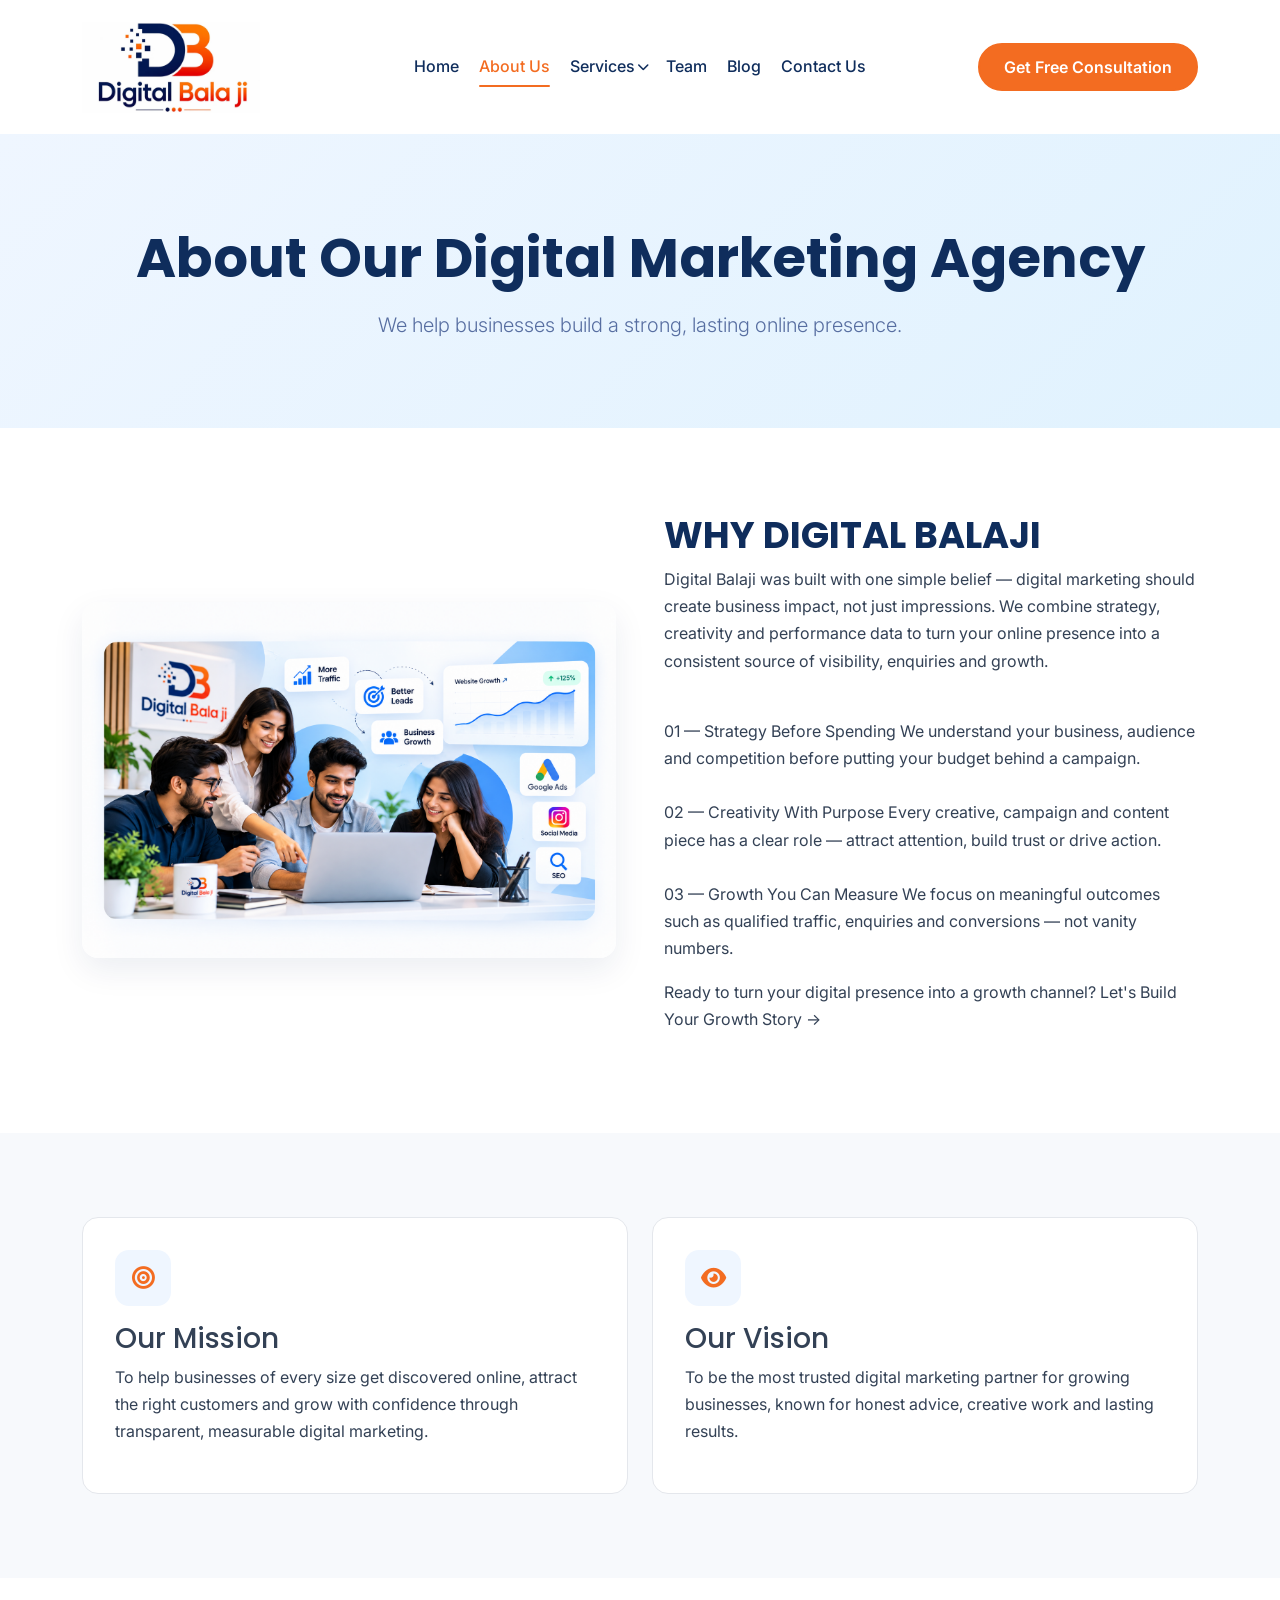
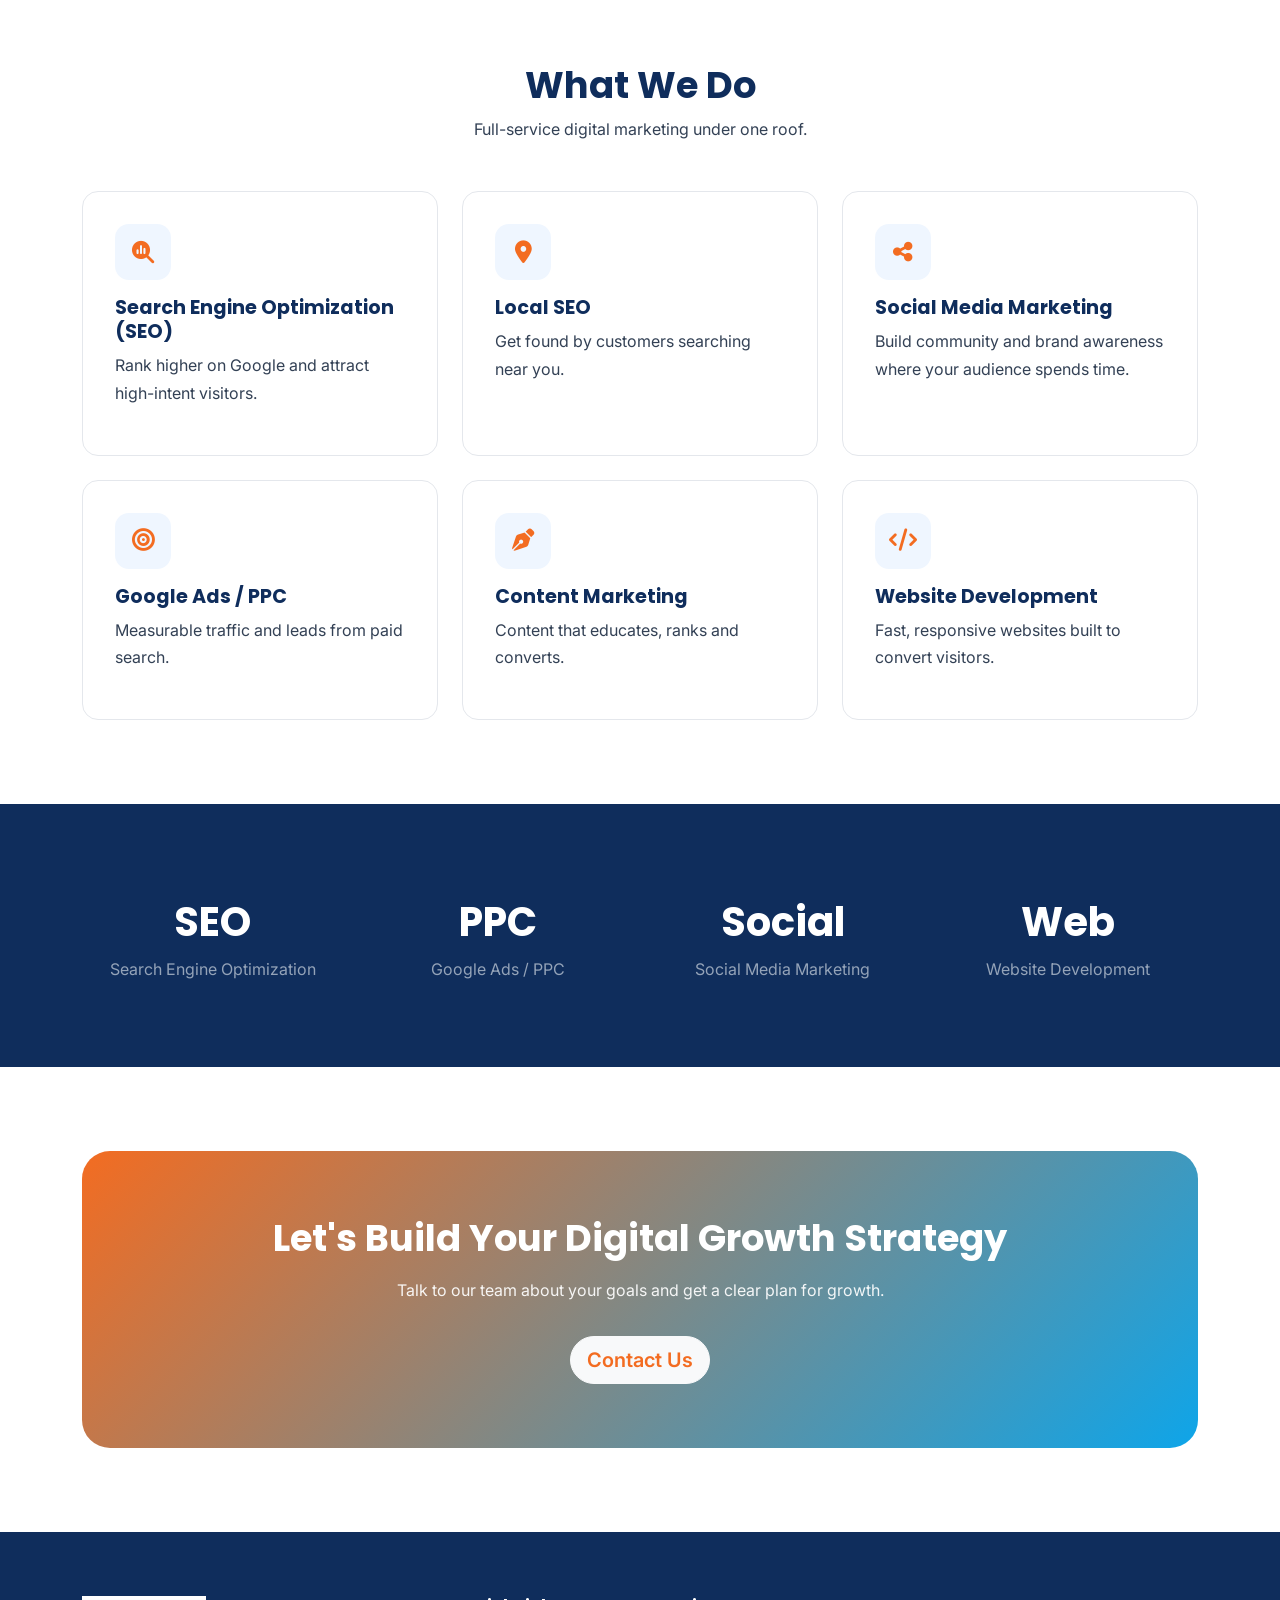
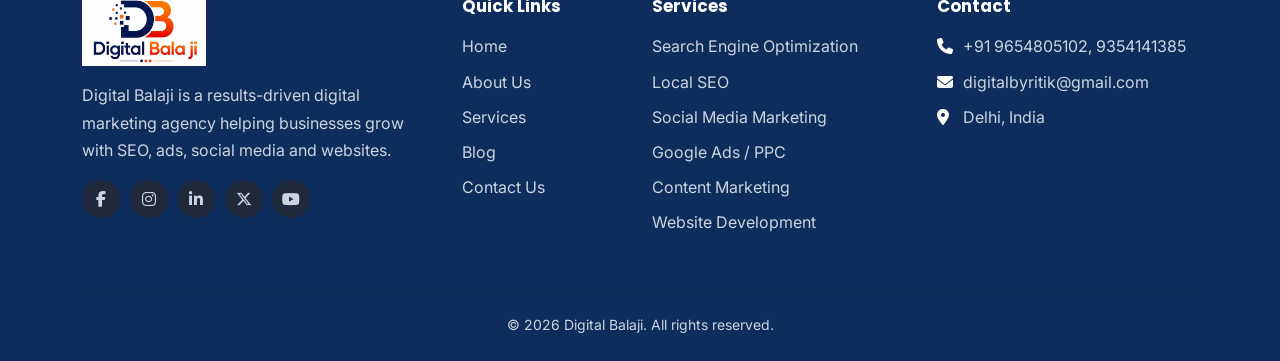
==== commit f4cd4da6: "Finalize SEO, contact details and website updates" ====
--- a/about.html
+++ b/about.html
@@ -5,17 +5,11 @@
     <meta charset="utf-8">
     <meta name="viewport" content="width=device-width,initial-scale=1">
     <title>About Us | Digital Marketing Agency in Delhi | Digital Balaji</title>
-    <link rel="shortcut icon" href="logo/logo.png" type="image/x-icon">
-    <meta name="description"
-        content="Learn about Digital Balaji, a Delhi digital marketing agency helping businesses build a strong online presence with SEO, ads, social media and web development.">
-    <!-- CANONICAL + OPEN GRAPH: set the URL in build/site details to your real domain -->
-    <link rel="canonical" href="https://www.example.com/about.html">
-    <meta property="og:type" content="website">
-    <meta property="og:title" content="About Us | Digital Marketing Agency in Delhi | Digital Balaji">
-    <meta property="og:description"
-        content="Learn about Digital Balaji, a Delhi digital marketing agency helping businesses build a strong online presence with SEO, ads, social media and web development.">
-    <meta property="og:url" content="https://www.example.com/about.html">
-    <meta property="og:image" content="https://www.example.com/images/og-image.jpg">
+    <link rel="icon" type="image/png" href="favicon.png">
+    <link rel="icon" type="image/x-icon" href="favicon.ico">
+    <link rel="manifest" href="site.webmanifest">
+    <meta name="description" content="Learn about Digital Balaji, a Delhi digital marketing agency helping businesses build a strong online presence with SEO, ads, social media and web development.">
+    <link rel="canonical" href="https://codewithritik0.github.io/Digital-Balaji/about.html">     <meta property="og:type" content="website">     <meta property="og:title" content="About Us | Digital Marketing Agency in Delhi | Digital Balaji">     <meta property="og:description" content="Learn about Digital Balaji, a Delhi digital marketing agency helping businesses build a strong online presence with SEO, ads, social media and web development.">     <meta property="og:url" content="https://codewithritik0.github.io/Digital-Balaji/about.html">
     <meta name="theme-color" content="#2563EB">
     <link rel="preconnect" href="https://fonts.googleapis.com">
     <link rel="preconnect" href="https://fonts.gstatic.com" crossorigin>
@@ -33,9 +27,7 @@
             }
         </style>
     </noscript>
-    <!-- SCHEMA: edit business details (name, phone, email, address) -->
-    <script
-        type="application/ld+json">{"@context":"https://schema.org","@type":"ProfessionalService","name":"Digital Balaji","url":"https://www.example.com/","telephone":"+919654805102","email":"hello@example.com","address":{"@type":"PostalAddress","addressLocality":"Delhi","addressCountry":"IN"},"areaServed":"IN","description":"Digital marketing agency offering SEO, Google Ads, social media marketing and website development."}</script>
+    
 </head>
 
 <body>
@@ -220,22 +212,21 @@
         <section class="bg-dark-c">
             <div class="container">
                 <div class="row g-4 text-center">
-                    <!-- STATS: placeholder values. Change data-count (the number) and the labels -->
                     <div class="col-6 col-md-3 stat">
-                        <div><span class="stat-num" data-count="100">0</span><span class="stat-num">+</span></div>
-                        <p>Projects Completed</p>
+                        <div><span class="stat-num">SEO</span></div>
+                        <p>Search Engine Optimization</p>
                     </div>
                     <div class="col-6 col-md-3 stat">
-                        <div><span class="stat-num" data-count="50">0</span><span class="stat-num">+</span></div>
-                        <p>Happy Clients</p>
+                        <div><span class="stat-num">PPC</span></div>
+                        <p>Google Ads / PPC</p>
                     </div>
                     <div class="col-6 col-md-3 stat">
-                        <div><span class="stat-num" data-count="5">0</span><span class="stat-num">+</span></div>
-                        <p>Years Experience</p>
+                        <div><span class="stat-num">Social</span></div>
+                        <p>Social Media Marketing</p>
                     </div>
                     <div class="col-6 col-md-3 stat">
-                        <div><span class="stat-num">24/7</span></div>
-                        <p>Support</p>
+                        <div><span class="stat-num">Web</span></div>
+                        <p>Website Development</p>
                     </div>
                 </div>
             </div>
@@ -288,11 +279,8 @@
                 <div class="col-lg-3">
                     <h2>Contact</h2>
                     <ul class="list-unstyled">
-                        <!-- CONTACT DETAILS: edit phone, email, address -->
-                        <li><i class="fa-solid fa-phone"></i> <a href="tel:+919654805102">+91 9654805102, 9354141385</a>
-                        </li>
-                        <li><i class="fa-solid fa-envelope"></i> <a
-                                href="mailto:hello@example.com">hello@example.com</a></li>
+                        <li><i class="fa-solid fa-phone"></i> <a href="tel:9654805102">+91 9654805102</a>, <a href="tel:9354141385">9354141385</a></li>
+                        <li><i class="fa-solid fa-envelope"></i> <a href="mailto:digitalbyritik@gmail.com">digitalbyritik@gmail.com</a></li>
                         <li><i class="fa-solid fa-location-dot"></i> Delhi, India</li>
                     </ul>
                 </div>
--- a/css/style.css
+++ b/css/style.css
@@ -1,2565 +1,2808 @@
-/* Digital Balaji - main stylesheet. Change brand colors in :root */-
-:root {-
-    --primary: #F36C21;-
-    --primary-dark: #F36C21;-
-    --dark: #0f2d5c;-
--
-    --light: #F7F9FC;-
-    --accent: #F36C21;-
--
-    --muted: #576ea1;-
-    --line: #E4E7EC;-
--
-    --radius: 16px;-
-    --shadow: 0 12px 32px rgba(11, 42, 91, .08);-
-}-
--
-html {-
-    scroll-behavior: smooth-
-}-
--
-[id] {-
-    scroll-margin-top: 84px-
-}-
--
-body {-
-    font-family: 'Inter', sans-serif;-
-    color: #334155;-
-    line-height: 1.7-
-}-
--
-h1,-
-h2,-
-h3,-
-h4,-
-h5,-
-.navbar-brand {-
-    font-family: 'Poppins', sans-serif;-
-    color: var(--dark);-
-    font-weight: 700;-
-    line-height: 1.25-
-}-
--
-h1 {-
-    font-size: clamp(2.1rem, 5vw, 3.4rem)-
-}-
--
-h2 {-
-    font-size: clamp(1.6rem, 3.2vw, 2.3rem)-
-}-
--
-h3 {-
-    font-size: 1.2rem-
-}-
--
-section {-
-    padding: 84px 0-
-}-
--
-.bg-soft {-
-    background: var(--light)-
-}-
--
-a {-
-    color: var(--primary);-
-    text-decoration: none-
-}-
--
-a:hover {-
-    color: var(--accent)-
-}-
--
-:focus-visible {-
-    outline: 3px solid var(--accent);-
-    outline-offset: 2px-
-}-
--
-.section-title {-
-    max-width: 680px;-
-    margin: 0 auto 3rem;-
-    text-align: center-
-}-
--
-header {
-    position: sticky;
-    top: 0;
-    z-index: 1030
-}
-/* Navbar */-
-.navbar.sticky-top {
-    position: static
-}
-.navbar {
-    background: rgba(255, 255, 255, .96);
-    padding: .75rem 0;
-    transition: box-shadow .3s
-}
-
-.navbar.scrolled {-
-    box-shadow: var(--shadow)-
-}-
-
-@media (min-width: 992px) {
-    .navbar > .container {
-        display: flex;
-        align-items: center;
-        gap: 1rem;
-    }
-
-    .navbar-brand {
-        margin-right: 0;
-    }
-
-    .navbar-collapse {
-        display: flex !important;
-        flex: 1 1 auto;
-        align-items: center;
-        justify-content: center;
-    }
-
-    .navbar-nav {
-        display: flex;
-        align-items: center;
-        justify-content: center;
-        margin: 0 auto;
-    }
-
-    .navbar-collapse > .btn {
-        margin-left: auto;
-    }
-}
--
-.navbar-brand {-
-    font-size: 1.4rem-
-}-
--
-.navbar-brand i {-
-    color: var(--primary)-
-}-
--
-.navbar-brand span {-
-    color: var(--primary)-
-}-
--
-.nav-link {-
-    font-weight: 500;-
-    color: var(--dark) !important;-
-    position: relative-
-}-
--
-.nav-link:hover,-
-.nav-link.active {-
-    color: var(--accent) !important-
-}-
--
-.nav-link.active::after {-
-    content: "";-
-    position: absolute;-
-    left: .5rem;-
-    right: .5rem;-
-    bottom: 2px;-
-    height: 2px;-
-    border-radius: 2px;-
-    background: var(--primary)-
-}-
--
-/* =================================-
-   SERVICES DROPDOWN-
-   ================================= */-
--
-@media (max-width: 768px) {
-    .navbar > .container > .navbar-brand img {
-        display: block;
-        width: 115px;
-        height: auto
-    }
-}
-.services-nav-item {-
-    position: static;-
-    display: flex;-
-    align-items: center-
-}-
--
-.services-nav-link {-
-    padding-right: .25rem-
-}-
--
-.navbar > .container {-
-    position: relative-
-}-
--
-@media (min-width: 992px) {
-    .navbar > .container {
-        display: grid;
-        grid-template-columns: minmax(0, 1fr) auto minmax(0, 1fr)
-    }
-
-    .navbar > .container > .navbar-brand {
-        grid-column: 1;
-        justify-self: start
-    }
-
-    .navbar > .container > .navbar-collapse {
-        display: contents !important
-    }
-
-    .navbar-nav {
-        grid-column: 2;
-        justify-self: center;
-        margin-left: 0 !important
-    }
-
-    .navbar-collapse > .btn {
-        grid-column: 3;
-        justify-self: end;
-        margin: 0 !important
-    }
-}
-@media (min-width: 992px) {
-    .navbar-expand-lg .navbar-nav .services-nav-link {
-        padding-right: 0
-    }
-
-    .navbar-expand-lg .navbar-nav .services-dropdown-toggle {
-        padding: .5rem .35rem .5rem .1rem
-    }
-}
-.services-dropdown-toggle {-
-    display: inline-flex;-
-    align-items: center;-
-    justify-content: center;-
-    padding: .5rem .45rem .5rem .25rem;-
-    border: 0;-
-    background: transparent;-
-    color: var(--dark);-
-    gap: .45rem-
-}-
--
-.services-dropdown-toggle i:last-child {-
-    font-size: .75rem;-
-    transition: transform .2s ease-
-}-
--
-.services-nav-item:hover .services-dropdown-toggle i:last-child,-
-.services-nav-item:focus-within .services-dropdown-toggle i:last-child,-
-.services-nav-item.is-open .services-dropdown-toggle i:last-child {-
-    transform: rotate(180deg)-
-}-
--
-.services-dropdown {-
-    position: absolute;-
-    top: calc(50% + 12px);-
-    left: 50%;-
-    width: min(760px, calc(100vw - 48px));-
-    padding: .75rem;-
-    background: rgba(255, 255, 255, .99);-
-    border: 1px solid rgba(15, 45, 92, .08);-
-    border-radius: 18px;-
-    box-shadow: 0 18px 42px rgba(15, 45, 92, .12);-
-    opacity: 0;-
-    visibility: hidden;-
-    transform: translate(-50%, -10px);-
-    pointer-events: none;-
-    transition: opacity .22s ease, transform .22s ease, visibility .22s ease;-
-    z-index: 1000-
-}-
--
-.services-nav-item:hover .services-dropdown,-
-.services-nav-item:focus-within .services-dropdown,-
-.services-nav-item.is-open .services-dropdown {-
-    opacity: 1;-
-    visibility: visible;-
-    transform: translate(-50%, 0);-
-    pointer-events: auto-
-}-
--
-.services-dropdown-inner {-
-    padding: .35rem-
-}-
--
-.services-dropdown-header {-
-    padding: .85rem 1rem .4rem-
-}-
--
-.services-dropdown-header h3 {-
-    margin: 0;-
-    font-size: 1.05rem-
-}-
--
-.services-dropdown-header p {-
-    margin: .35rem 0 0;-
-    color: var(--muted);-
-    font-size: .85rem-
-}-
--
-.services-dropdown-grid {-
-    display: grid;-
-    grid-template-columns: repeat(2, minmax(0, 1fr));-
-    gap: .75rem 1rem;-
-    padding: .25rem 0-
-}-
--
-.service-dropdown-item {-
-    display: flex;-
-    align-items: flex-start;-
-    gap: .8rem;-
-    padding: .8rem .9rem;-
-    background: #f8fafc;-
-    border: 1px solid rgba(15, 45, 92, .04);-
-    border-radius: 12px;-
-    color: var(--dark);-
-    transition: background .2s ease, border-color .2s ease, transform .2s ease-
-}-
--
-.service-dropdown-item:hover {-
-    background: #fff;-
-    border-color: rgba(243, 108, 33, .25);-
-    transform: translateY(-1px);-
-    color: var(--dark)-
-}-
--
-.service-dropdown-icon {-
-    width: 42px;-
-    height: 42px;-
-    flex-shrink: 0;-
-    display: grid;-
-    place-items: center;-
-    border-radius: 12px;-
-    background: rgba(243, 108, 33, .12);-
-    color: var(--primary);-
-    font-size: 1.05rem-
-}-
--
-.service-dropdown-content {-
-    display: flex;-
-    flex-direction: column;-
-    gap: .15rem-
-}-
--
-.service-dropdown-content strong {-
-    font-size: .95rem;-
-    line-height: 1.35-
-}-
--
-.service-dropdown-content small {-
-    color: var(--muted);-
-    font-size: .76rem;-
-    line-height: 1.45-
-}-
--
-.services-dropdown-cta {-
-    display: flex;-
-    justify-content: space-between;-
-    align-items: center;-
-    gap: 1rem;-
-    margin-top: .8rem;-
-    padding: .9rem 1rem 0;-
-    border-top: 1px solid var(--line)-
-}-
--
-.services-dropdown-cta span {-
-    color: var(--muted);-
-    font-size: .9rem-
-}-
--
-@media (max-width: 991.98px) {-
-    @media (max-width: 768px) {
-    .navbar > .container > .navbar-brand img {
-        display: block;
-        width: 115px;
-        height: auto
-    }
-}
-.services-nav-item {-
-        width: 100%;-
-        flex-wrap: wrap-
-    }-
--
-    .services-dropdown {-
-        position: static;-
-        flex: 1 0 100%;-
-        width: 100%;-
-        max-width: none;-
-        min-width: 0;-
-        margin-top: .15rem;-
-        max-height: 0;-
-        overflow: hidden;-
-        padding: 0;-
-        background: transparent;-
-        border: 0;-
-        box-shadow: none;-
-        border-radius: 0;-
-        opacity: 0;-
-        visibility: hidden;-
-        transform: none;-
-        pointer-events: none;-
-        transition: max-height .25s ease, opacity .2s ease, visibility .2s ease-
-    }-
--
-    .services-nav-item:hover .services-dropdown,-
-    .services-nav-item:focus-within .services-dropdown,-
-    .services-nav-item.is-open .services-dropdown {-
-        transform: none-
-    }-
--
-    .services-nav-item.is-open .services-dropdown {-
-        max-height: 480px;-
-        opacity: 1;-
-        visibility: visible;-
-        pointer-events: auto-
-    }-
--
-    .services-nav-item:hover:not(.is-open) .services-dropdown-toggle i:last-child,-
-    .services-nav-item:focus-within:not(.is-open) .services-dropdown-toggle i:last-child {-
-        transform: rotate(0)-
-    }-
--
-    .services-dropdown-header,-
-    .service-dropdown-icon,-
-    .service-dropdown-content small,-
-    .services-dropdown-cta {-
-        display: none-
-    }-
--
-    .services-dropdown-inner {-
-        padding: 0-
-    }-
--
-    .services-dropdown-grid {-
-        display: grid;-
-        grid-template-columns: 1fr;-
-        gap: 0;-
-        padding: 0-
-    }-
--
-    .service-dropdown-item {-
-        display: block;-
-        padding: .55rem 1rem .55rem 1.25rem;-
-        background: transparent;-
-        border: 0;-
-        border-radius: 0;-
-        color: var(--dark);-
-        transform: none;-
-        transition: color .2s ease-
-    }-
--
-    .service-dropdown-item:hover,-
-    .service-dropdown-item:focus-visible,-
-    .service-dropdown-item:active {-
-        background: transparent;-
-        border-color: transparent;-
-        color: var(--accent);-
-        transform: none-
-    }-
--
-    .service-dropdown-content {-
-        display: block-
-    }-
--
-    .service-dropdown-content strong {-
-        font-size: .95rem;-
-        font-weight: 500;-
-        line-height: 1.5-
-    }-
--
-    .services-dropdown-cta {-
-        flex-direction: column;-
-        align-items: flex-start-
-    }-
--
-    .services-dropdown-cta .btn {-
-        width: 100%-
-    }-
-}-
--
-@media (max-width: 575.98px) {
-    .row.g-5 {
-        --bs-gutter-x: 1.5rem
-    }
-}
-/* Buttons */-
-.btn-brand,-
-.btn-ghost {-
-    border-radius: 50px;-
-    font-weight: 600;-
-    padding: .65rem 1.5rem;-
-    border: 2px solid var(--primary);-
-    transition: transform .25s, box-shadow .25s, background .25s-
-}-
--
-.btn-brand {-
-    background: var(--primary);-
-    color: #fff-
-}-
--
-.btn-brand:hover {-
-    background: var(--accent);-
-    color: #fff;-
-    transform: translateY(-2px);-
-    box-shadow: 0 8px 20px rgba(37, 99, 235, .3)-
-}-
--
-.btn-ghost {-
-    background: transparent;-
-    color: var(--primary)-
-}-
--
-.btn-ghost:hover {-
-    background: var(--accent);-
-    color: #fff-
-}-
--
-/* Hero */-
-.hero {-
-    padding: 90px 0;-
-    background: linear-gradient(135deg, #EFF6FF 0%, #F8FAFC 55%, #E0F2FE 100%)-
-}-
--
-.hero .lead {-
-    max-width: 34rem;-
-    margin: 1.2rem 0 2rem;-
-    color: var(--muted)-
-}-
--
-.badge-soft {-
-    display: inline-block;-
-    background: #DBEAFE;-
-    color: var(--primary-dark);-
-    border-radius: 50px;-
-    padding: .3rem 1rem;-
-    font-size: .85rem;-
-    font-weight: 600;-
-    margin-bottom: 1.2rem-
-}-
--
-.page-hero {-
-    padding: 90px 0 70px;-
-    text-align: center;-
-    background: linear-gradient(135deg, #EFF6FF, #E0F2FE)-
-}-
--
-.page-hero .lead {-
-    max-width: 38rem;-
-    color: var(--muted);-
-    margin-top: 1rem-
-}-
--
-/* Cards */-
-.card-c {-
-    background: #fff;-
-    border: 1px solid var(--line);-
-    border-radius: var(--radius);-
-    padding: 2rem;-
-    height: 100%;-
-    transition: transform .3s, box-shadow .3s-
-}-
--
-.card-c:hover {-
-    transform: translateY(-5px);-
-    box-shadow: var(--shadow);-
-}-
--
-.icon-box,-
-.step-icon {-
-    width: 56px;-
-    height: 56px;-
-    border-radius: 14px;-
-    background: #EFF6FF;-
-    color: var(--primary);-
-    display: grid;-
-    place-items: center;-
-    font-size: 1.4rem;-
-    margin-bottom: 1rem-
-}-
--
-.learn {-
-    font-weight: 600-
-}-
--
-.learn:hover {-
-    text-decoration: underline-
-}-
--
-.check-list {-
-    list-style: none;-
-    padding: 0;-
-    margin: 1rem 0-
-}-
--
-.check-list li {-
-    padding: .3rem 0-
-}-
--
-.check-list i {-
-    color: var(--primary);-
-    margin-right: .5rem-
-}-
--
-.shadow-soft {-
-    box-shadow: var(--shadow)-
-}-
--
-/* Stats */-
-.stats-panel {-
-    background: var(--dark);-
-    border-radius: 24px;-
-    padding: 2.5rem 1.5rem-
-}-
--
-.bg-dark-c {-
-    background: var(--dark)-
-}-
--
-.stat-num {-
-    font-family: 'Poppins', sans-serif;-
-    font-weight: 700;-
-    font-size: 2.5rem;-
-    color: #fff-
-}-
--
-.stat p {-
-    color: #94A3B8;-
-    margin: 0-
-}-
--
-/* Process */-
-.step {-
-    text-align: center-
-}-
--
-.step-icon {-
-    margin: 0 auto 1rem;-
-    border-radius: 50%;-
-    width: 72px;-
-    height: 72px;-
-    font-size: 1.6rem-
-}-
--
-/* Testimonials */-
-.testimonial {-
-    margin: 0-
-}-
--
-.stars {-
-    color: #F59E0B;-
-    margin-bottom: 1rem-
-}-
--
-.testimonial blockquote {-
-    margin-bottom: 1.5rem-
-}-
--
-.testimonial figcaption {-
-    display: flex;-
-    align-items: center;-
-    gap: .8rem-
-}-
--
-.avatar {-
-    width: 44px;-
-    height: 44px;-
-    border-radius: 50%;-
-    background: var(--primary);-
-    color: #fff;-
-    display: grid;-
-    place-items: center;-
-    font-weight: 700-
-}-
--
-/* FAQ */-
-.accordion-item {-
-    border: 1px solid var(--line);-
-    border-radius: 12px !important;-
-    margin-bottom: .8rem;-
-    overflow: hidden-
-}-
--
-.accordion-button {-
-    font-weight: 600;-
-    color: var(--dark)-
-}-
--
-.accordion-button:not(.collapsed) {-
-    background: #EFF6FF;-
-    color: var(--primary-dark)-
-}-
--
-/* CTA */-
-.cta-band {-
-    background: linear-gradient(135deg, var(--primary), #0EA5E9);-
-    color: #fff;-
-    border-radius: 28px;-
-    padding: 4rem 1.5rem;-
-    text-align: center-
-}-
--
-.cta-band h2 {-
-    color: #fff-
-}-
--
-.cta-band p {-
-    max-width: 34rem;-
-    margin: 1rem auto 2rem;-
-    opacity: .92-
-}-
--
-.cta-band .cta-actions {-
-    display: flex;-
-    flex-wrap: wrap;-
-    justify-content: center;-
-    align-items: center;-
-    gap: 1rem;-
-    margin: 0 auto;-
-}-
--
-.cta-band .btn {-
-    display: inline-flex;-
-    align-items: center;-
-    justify-content: center;-
-    color: var(--primary)-
-}-
--
-.cta-band .btn-brand {-
-    background: var(--primary);-
-    border-color: var(--primary);-
-    color: #fff-
-}-
--
-.cta-band .btn-brand:hover {-
-    background: var(--accent);-
-    border-color: var(--accent);-
-    color: #fff;-
-    transform: translateY(-2px);-
-    box-shadow: 0 8px 20px rgba(37, 99, 235, .3)-
-}-
--
-.cta-band .btn-ghost {-
-    background: transparent;-
-    border-color: var(--primary);-
-    color: var(--primary)-
-}-
--
-.cta-band .btn-ghost:hover {-
-    background: var(--accent);-
-    border-color: var(--accent);-
-    color: #fff;-
-}-
--
-/* Blog */-
-.blog-card {-
-    overflow: hidden-
-}-
--
-.blog-card img {-
-    width: 100%;-
-    height: auto;-
-    aspect-ratio: 16/10;-
-    object-fit: cover;-
-    display: block-
-}-
--
-.badge-cat {-
-    background: #DBEAFE;-
-    color: var(--primary-dark);-
-    border-radius: 50px;-
-    padding: .2rem .8rem;-
-    font-size: .8rem;-
-    font-weight: 600-
-}-
--
-/* Contact */-
-.info {-
-    display: flex;-
-    gap: 1rem;-
-    align-items: center;-
-    padding: 1.2rem-
-}-
--
-.info .icon-box {-
-    margin: 0;-
-    flex: none-
-}-
--
-.map iframe {-
-    display: block;-
-    border: 0;-
-    width: 100%;-
-    height: 380px-
-}-
--
-.form-status {-
-    margin-top: .5rem;-
-    font-size: .95rem;-
-    color: var(--primary-dark)-
-}-
--
-.form-status:empty {-
-    display: none-
-}-
--
-/* Home consultation popup */
-body.consultation-popup-open {
-    overflow: hidden
-}
-
-.consultation-popup {
-    position: fixed;
-    inset: 0;
-    z-index: 2000;
-    display: grid;
-    place-items: center;
-    overflow-y: auto;
-    padding: 15px;
-    background: rgba(15, 45, 92, .58);
-    opacity: 0;
-    visibility: hidden;
-    pointer-events: none;
-    transition: opacity .6s ease, visibility 0s linear .65s
-}
-
-.consultation-popup.is-open {
-    opacity: 1;
-    visibility: visible;
-    pointer-events: auto;
-    transition: opacity .6s ease, visibility 0s
-}
-
-.consultation-popup__panel {
-    position: relative;
-    width: min(560px, 100%);
-    max-height: calc(100vh - 30px);
-    max-height: calc(100dvh - 30px);
-    overflow-y: auto;
-    padding: 2rem;
-    border-radius: 18px;
-    background: #fff;
-    box-shadow: 0 24px 70px rgba(15, 45, 92, .28);
-    color: var(--dark);
-    opacity: 0;
-    transform: translateY(-60vh);
-    transition: opacity .6s ease-out, transform .65s ease-out
-}
-
-.consultation-popup.is-open .consultation-popup__panel {
-    opacity: 1;
-    transform: translateY(0)
-}
-
-.consultation-popup__panel h2 {
-    max-width: 440px;
-    margin: 0 2rem .5rem 0;
-    color: var(--dark);
-    font-size: clamp(1.4rem, 4vw, 1.8rem)
-}
-
-.consultation-popup__panel > p {
-    margin-bottom: 1.25rem;
-    color: var(--muted)
-}
-
-.consultation-popup__close {
-    position: absolute;
-    top: .75rem;
-    right: .75rem;
-    display: grid;
-    width: 42px;
-    height: 42px;
-    place-items: center;
-    border: 0;
-    border-radius: 50%;
-    background: var(--light);
-    color: var(--dark);
-    font-size: 1.2rem;
-    transition: background .2s ease, color .2s ease, transform .2s ease;
-    cursor: pointer
-}
-
-.consultation-popup__close:hover {
-    transform: rotate(90deg);
-    background: var(--primary);
-    color: #fff
-}
-
-.consultation-popup__form .form-label {
-    margin-bottom: .35rem;
-    color: var(--dark);
-    font-weight: 500
-}
-
-.consultation-popup__form .form-control,
-.consultation-popup__form .form-select {
-    min-height: 46px
-}
-
-.consultation-popup__form textarea.form-control {
-    min-height: 88px
-}
-
-@media (max-width: 575.98px) {
-    .consultation-popup__panel {
-        padding: 1.5rem 1.1rem;
-        border-radius: 16px
-    }
-
-    .consultation-popup__panel h2 {
-        margin-right: 2.1rem
-    }
-}
-
-@media (prefers-reduced-motion: reduce) {
-    .consultation-popup,
-    .consultation-popup__panel,
-    .consultation-popup__close {
-        transition-duration: .01ms
-    }
-}
-/* Back to top */
-.back-to-top {
-    position: fixed;
-    right: 1.5rem;
-    bottom: 1.5rem;
-    z-index: 1040;
-    display: grid;
-    width: 48px;
-    height: 48px;
-    place-items: center;
-    border: 0;
-    border-radius: 50%;
-    background: var(--primary);
-    color: #fff;
-    box-shadow: 0 8px 20px rgba(15, 45, 92, .2);
-    opacity: 0;
-    visibility: hidden;
-    transform: translateY(10px);
-    transition: opacity .25s ease, transform .25s ease, visibility .25s ease, background .2s ease;
-    cursor: pointer
-}
-
-.back-to-top.is-visible {
-    opacity: 1;
-    visibility: visible;
-    transform: translateY(0)
-}
-
-.back-to-top:hover {
-    background: var(--primary-dark);
-    transform: translateY(-3px)
-}
-
-.back-to-top:focus-visible {
-    outline: 3px solid var(--dark);
-    outline-offset: 3px
-}
-
-@media (max-width: 575.98px) {
-    .back-to-top {
-        right: 1rem;
-        bottom: 1rem;
-        width: 42px;
-        height: 42px
-    }
-}
-/* Footer */-
-.site-footer {-
-    background: var(--dark);-
-    color: #CBD5E1;-
-    padding: 64px 0 24px-
-}-
--
-.site-footer .navbar-brand {-
-    color: #fff-
-}-
--
-.site-footer .navbar-brand span,-
-.site-footer .navbar-brand i {-
-    color: var(--accent)-
-}-
--
-.site-footer h2 {-
-    font-size: 1.05rem;-
-    color: #fff;-
-    margin-bottom: 1rem-
-}-
--
-.site-footer a {-
-    color: #CBD5E1-
-}-
--
-.site-footer a:hover {-
-    color: var(--accent)-
-}-
--
-.site-footer li {-
-    margin-bottom: .5rem-
-}-
--
-.site-footer li i {-
-    width: 1.4rem;-
-    color: #fff;-
-}-
--
-.site-footer hr {-
-    border-color: #1E293B;-
-    margin: 2.5rem 0 1.2rem-
-}-
--
-.social {-
-    display: flex;-
-    gap: .6rem-
-}-
--
-.social a {-
-    width: 38px;-
-    height: 38px;-
-    border-radius: 50%;-
-    background: #1E293B;-
-    display: grid;-
-    place-items: center-
-}-
--
-.social a:hover {-
-    background: var(--accent);-
-    color: #fff;-
-    transition: background-color 1.2s ease;-
-}-
--
-/* Scroll reveal (used sparingly) */-
-.reveal {-
-    opacity: 0;-
-    transform: translateY(20px);-
-    transition: opacity .6s, transform .6s-
-}-
--
-.reveal.show {-
-    opacity: 1;-
-    transform: none-
-}-
--
-@media(max-width:991.98px) {-
-    section {-
-        padding: 64px 0-
-    }-
--
-    .hero {-
-        padding: 56px 0-
-    }-
-}-
--
-@media(prefers-reduced-motion:reduce) {-
-    * {-
-        transition: none !important;-
-        scroll-behavior: auto !important-
-    }-
--
-    .reveal {-
-        opacity: 1;-
-        transform: none-
-    }-
-}-
--
-/* ================================-
-   SERVICE PAGES-
-   ================================ */-
--
-.service-hero {-
-    padding: 94px 0 86px;-
-    background: linear-gradient(135deg, #eff6ff 0%, #f8fafc 58%, #e0f2fe 100%);-
-}-
--
-.service-hero .lead {-
-    max-width: 34rem;-
-    margin: 1.2rem 0 2rem;-
-    color: var(--muted);-
-}-
--
-.service-visual {-
-    position: relative;-
-    min-height: 370px;-
-    border: 1px solid var(--line);-
-    background: linear-gradient(180deg, #ffffff 0%, #f8fbff 100%);-
-    border-radius: 28px;-
-    box-shadow: var(--shadow);-
-    overflow: hidden;-
-    display: flex;-
-    align-items: center;-
-    justify-content: center;-
-}-
--
-.service-chart-card,-
-.ads-panel,-
-.content-browser,-
-.site-browser,-
-.service-map-card {-
-    position: relative;-
-    z-index: 1;-
-}-
--
-.service-chart-card {-
-    width: min(84%, 420px);-
-    background: #fff;-
-    border-radius: 22px;-
-    border: 1px solid var(--line);-
-    padding: 1rem 1rem 0.75rem;-
-    box-shadow: 0 12px 30px rgba(15, 45, 92, 0.08);-
-}-
--
-.service-chart-top {-
-    display: flex;-
-    justify-content: space-between;-
-    align-items: center;-
-    color: var(--dark);-
-    font-weight: 600;-
-    margin-bottom: 1rem;-
-}-
--
-.service-chart-top strong {-
-    color: var(--primary);-
-    font-size: 1.3rem;-
-}-
--
-.service-bars {-
-    height: 180px;-
-    display: flex;-
-    gap: 0.75rem;-
-    align-items: end;-
-    padding: 0.5rem 0 0;-
-}-
--
-.service-bars span {-
-    display: block;-
-    width: 100%;-
-    border-radius: 12px 12px 0 0;-
-    background: linear-gradient(180deg, #93c5fd 0%, #2563eb 100%);-
-    min-height: 40px;-
-}-
--
-.service-badge {-
-    position: absolute;-
-    display: inline-flex;-
-    align-items: center;-
-    justify-content: center;-
-    min-width: 120px;-
-    padding: 0.55rem 1rem;-
-    border-radius: 999px;-
-    background: var(--dark);-
-    color: #fff;-
-    font-size: 0.8rem;-
-    font-weight: 600;-
-    letter-spacing: 0.02em;-
-    box-shadow: var(--shadow);-
-    z-index: 2;-
-}-
--
-.service-badge-top { top: 22px; right: 22px; }-
-.service-badge-bottom { bottom: 24px; left: 22px; }-
--
-.service-visual-local { background: radial-gradient(circle at 50% 30%, #e0f2fe 0%, #f8fafc 45%, #eff6ff 100%); }-
-.service-map-card {-
-    width: 78%;-
-    height: 220px;-
-    background: rgba(255,255,255,0.7);-
-    border: 1px solid rgba(37,99,235,0.16);-
-    border-radius: 22px;-
-    position: relative;-
-    box-shadow: 0 18px 40px rgba(37,99,235,0.08);-
-}-
--
-.service-map-card::before {-
-    content: "";-
-    position: absolute;-
-    inset: 20px;-
-    border-radius: 18px;-
-    background: linear-gradient(135deg, rgba(59,130,246,0.08), rgba(14,165,233,0.03));-
-}-
--
-.service-map-pin {-
-    position: absolute;-
-    left: 50%;-
-    top: 58%;-
-    width: 22px;-
-    height: 22px;-
-    background: var(--primary);-
-    border-radius: 50% 50% 50% 0;-
-    transform: translate(-50%, -50%) rotate(-45deg);-
-    box-shadow: 0 12px 25px rgba(243,108,33,0.28);-
-}-
--
-.service-map-pin::after {-
-    content: "";-
-    position: absolute;-
-    inset: 6px;-
-    background: #fff;-
-    border-radius: 50%;-
-}-
--
-.service-map-line {-
-    position: absolute;-
-    left: 52%;-
-    top: 32%;-
-    width: 2px;-
-    height: 130px;-
-    background: linear-gradient(180deg, rgba(37,99,235,0.65), rgba(148,163,184,0.15));-
-    transform: translateX(-50%);-
-}-
--
-.service-map-dot {-
-    position: absolute;-
-    width: 12px;-
-    height: 12px;-
-    border-radius: 50%;-
-    background: #60a5fa;-
-    left: 34%;-
-    top: 52%;-
-    box-shadow: 0 0 0 8px rgba(96,165,250,0.15);-
-}-
--
-.service-visual-social { background: radial-gradient(circle at 30% 20%, rgba(96,165,250,0.12), transparent 26%), linear-gradient(135deg, #eff6ff 0%, #f8fafc 60%, #e0f2fe 100%); }-
-.social-circle { position: absolute; border-radius: 50%; background: rgba(37,99,235,0.08); }-
-.social-circle-one { width: 200px; height: 200px; right: 70px; top: 38px; }-
-.social-circle-two { width: 120px; height: 120px; left: 56px; bottom: 40px; }-
-.social-card { position: absolute; display: flex; flex-direction: column; border-radius: 18px; background: #fff; border: 1px solid var(--line); box-shadow: var(--shadow); padding: 1rem 1.1rem; min-width: 150px; }-
-.social-card i { color: var(--primary); font-size: 1.2rem; margin-bottom: 0.35rem; }-
-.social-card span { color: var(--muted); font-size: 0.75rem; }-
-.social-card strong { color: var(--dark); font-size: 1.35rem; margin-top: 0.25rem; }-
-.social-card-main { left: 50%; top: 50%; transform: translate(-50%, -50%); }-
-.social-card-mini { right: 30px; bottom: 36px; }-
--
-.service-visual-ads { background: radial-gradient(circle at 50% 35%, rgba(96,165,250,0.1), transparent 45%), linear-gradient(135deg, #eff6ff 0%, #f8fafc 60%, #e0f2fe 100%); }-
-.ads-panel {-
-    width: min(82%, 430px);-
-    background: #fff;-
-    border: 1px solid var(--line);-
-    border-radius: 22px;-
-    padding: 1.1rem;-
-    box-shadow: 0 16px 32px rgba(15,45,92,0.08);-
-}-
--
-.ads-row { display: flex; align-items: center; gap: 1rem; margin-bottom: 1rem; color: var(--dark); font-weight: 600; }-
-.ads-row:last-child { margin-bottom: 0; }-
-.ads-bar { flex: 1; height: 16px; border-radius: 999px; background: linear-gradient(90deg, #bfdbfe 0%, #60a5fa 40%, #2563eb 100%); }-
-.ads-bar-1 { width: 70%; }-
-.ads-bar-2 { width: 82%; }-
-.ads-bar-3 { width: 92%; }-
--
-.service-visual-content { background: radial-gradient(circle at 20% 15%, rgba(37,99,235,0.08), transparent 24%), linear-gradient(135deg, #eff6ff 0%, #f8fafc 60%, #e0f2fe 100%); }-
-.content-browser {-
-    width: min(84%, 430px);-
-    background: #fff;-
-    border: 1px solid var(--line);-
-    border-radius: 22px;-
-    padding: 1rem;-
-    box-shadow: 0 14px 32px rgba(15,45,92,0.08);-
-}-
-.browser-header { height: 16px; margin-bottom: 1rem; border-radius: 999px; background: linear-gradient(90deg, #cbd5e1 0%, #e2e8f0 100%); }-
-.browser-lines { display: grid; gap: 0.75rem; }-
-.browser-lines span { display: block; height: 14px; border-radius: 999px; background: linear-gradient(90deg, #dbeafe 0%, #bfdbfe 40%, #93c5fd 100%); }-
-.browser-lines span:nth-child(2) { width: 82%; }-
-.browser-lines span:nth-child(3) { width: 68%; }-
--
-.service-visual-web { background: radial-gradient(circle at 25% 25%, rgba(34,197,94,0.08), transparent 22%), linear-gradient(135deg, #eff6ff 0%, #f8fafc 60%, #e0f2fe 100%); }-
-.site-browser {-
-    width: min(84%, 440px);-
-    background: #fff;-
-    border: 1px solid var(--line);-
-    border-radius: 22px;-
-    overflow: hidden;-
-    box-shadow: 0 14px 30px rgba(15,45,92,0.08);-
-}-
-.browser-top { height: 18px; background: linear-gradient(90deg, #dbeafe 0%, #e2e8f0 100%); }-
-.browser-body { padding: 1rem; display: grid; gap: 0.9rem; }-
-.browser-card { display: block; height: 80px; border-radius: 14px; background: linear-gradient(135deg, #dbeafe 0%, #eff6ff 100%); }-
-.browser-card-two { height: 52px; width: 78%; background: linear-gradient(135deg, #e0f2fe 0%, #dbeafe 100%); }-
-.browser-card-three { height: 52px; width: 60%; background: linear-gradient(135deg, #ecfeff 0%, #dbeafe 100%); }-
--
-.service-card { position: relative; overflow: hidden; }-
-.service-card::before { content: ""; position: absolute; top: 0; left: 0; width: 100%; height: 4px; background: linear-gradient(90deg, var(--primary), #60a5fa); }-
-.service-process-grid { margin-top: 0.5rem; }-
-.service-process-step {-
-    padding: 1.6rem 1.3rem; border: 1px solid var(--line); border-radius: 18px; background: #fff; height: 100%; box-shadow: 0 8px 20px rgba(15,45,92,0.03);-
-}-
-.service-step-number {-
-    display: inline-block; font-size: 0.75rem; font-weight: 700; color: var(--primary); background: #eff6ff; border-radius: 50px; padding: 0.35rem 0.7rem; margin-bottom: 0.75rem; letter-spacing: 0.12em;-
-}-
-.service-check-list { padding-left: 0.25rem; }-
-.service-why-box { max-width: 560px; }-
-.service-faq { max-width: 920px; margin: 0 auto; }-
-.service-faq details { background: #fff; border: 1px solid var(--line); border-radius: 16px; padding: 0 1.2rem; margin-bottom: 0.9rem; box-shadow: 0 6px 18px rgba(15,45,92,0.03); }-
-.service-faq summary { list-style: none; cursor: pointer; font-weight: 600; color: var(--dark); padding: 1.1rem 2.2rem 1.1rem 0; position: relative; }-
-.service-faq summary::-webkit-details-marker { display: none; }-
-.service-faq summary::after { content: "+"; position: absolute; right: 0; top: 50%; transform: translateY(-50%); width: 24px; height: 24px; border-radius: 50%; background: #eff6ff; color: var(--primary); display: grid; place-items: center; font-weight: 700; }-
-.service-faq details[open] summary::after { content: "ΓÇô"; }-
-.service-faq p { margin: 0 0 1.1rem; color: var(--muted); }-
--
-@media (max-width: 991.98px) {-
-    .service-hero { padding-top: 80px; }-
-    .service-visual { min-height: 300px; }-
-}-
--
-@media (max-width: 767.98px) {-
-    .service-visual { min-height: 260px; }-
-    .service-badge { min-width: 96px; font-size: 0.72rem; }-
-    .service-card, .service-process-step { padding: 1.3rem 1rem; }-
-}-
-
-
-/* Custom cursor */
-body.cursor-enabled { cursor: none; }
-.cursor-dot,
-.cursor-ring {
-    --cursor-x: 0px;
-    --cursor-y: 0px;
-    --cursor-scale: 1;
-    position: fixed;
-    top: 0;
-    left: 0;
-    pointer-events: none;
-    z-index: 2147483647;
-    border-radius: 50%;
-    will-change: transform;
-    opacity: 0;
-    transform: translate3d(calc(var(--cursor-x) - 50%), calc(var(--cursor-y) - 50%), 0);
-}
-body.cursor-visible .cursor-dot,
-body.cursor-visible .cursor-ring {
-    opacity: 1;
-}
-.cursor-dot {
-    width: 10px;
-    height: 10px;
-    background: rgba(37, 99, 235, 0.92);
-}
-.cursor-ring {
-    width: 38px;
-    height: 38px;
-    border: 1px solid rgba(37, 99, 235, 0.55);
-    background: rgba(37, 99, 235, 0.06);
-    scale: var(--cursor-scale);
-    transition: scale .18s ease, border-color .15s ease, background .15s ease;
-}
-.cursor-ring.cursor-hover,
-.cursor-ring.is-active {
-    --cursor-scale: 1.08;
-    border-color: rgba(37, 99, 235, 0.9);
-    background: rgba(37, 99, 235, 0.12);
-}
-@media (pointer: coarse) {
-    body.cursor-enabled { cursor: auto; }
-    .cursor-dot,
-    .cursor-ring { display: none; }
-}
-@media (prefers-reduced-motion: reduce) {
-    .cursor-ring { transition: none; }
-    *, *::before, *::after { scroll-behavior: auto !important; }
-}
-.case-studies-section { padding-top: 84px; }
-.case-study-card {
-    height: 100%;
-    background: #fff;
-    border: 1px solid var(--line);
-    border-radius: 22px;
-    overflow: hidden;
-    box-shadow: 0 16px 34px rgba(15, 45, 92, 0.06);
-    transition: transform .25s ease, box-shadow .25s ease;
-}
-.case-study-card:hover { transform: translateY(-8px); box-shadow: 0 18px 36px rgba(15, 45, 92, 0.1); }
-.case-study-card__media { min-height: 220px; }
-.case-study-card__media img {
-    display: block;
-    width: 100%;
-    height: 220px;
-    object-fit: cover;
-}
-.case-study-card__body { padding: 1.5rem 1.25rem 1.55rem; }
-.case-study-tag {
-    display: inline-block;
-    margin-bottom: 1rem;
-    padding: .45rem .8rem;
-    border-radius: 999px;
-    background: rgba(37, 99, 235, 0.08);
-    color: var(--primary);
-    font-size: .74rem;
-    font-weight: 700;
-    letter-spacing: .04em;
-    text-transform: uppercase;
-}
-.case-study-card__body h3 { margin-bottom: .8rem; font-size: 1.35rem; }
-.case-study-card__body p { margin-bottom: .7rem; color: var(--muted); }
-.case-study-card__body strong { color: var(--dark); }
-.testimonial-slider { max-width: 980px; margin: 0 auto; }
-.testimonial-track { position: relative; min-height: 290px; }
-.testimonial-card {
-    display: none;
-    width: 100%;
-    padding: 2rem;
-    background: #fff;
-    border: 1px solid var(--line);
-    border-radius: 22px;
-    box-shadow: 0 18px 32px rgba(15, 45, 92, 0.06);
-}
-.testimonial-card.is-active { display: block; }
-.testimonial-card__header {
-    display: flex;
-    align-items: center;
-    gap: 1rem;
-    margin-bottom: 1.25rem;
-}
-.testimonial-card__header img {
-    width: 70px;
-    height: 70px;
-    border-radius: 50%;
-    object-fit: cover;
-    border: 3px solid rgba(37, 99, 235, 0.12);
-}
-.testimonial-card__header h3 { margin-bottom: .1rem; font-size: 1.1rem; }
-.testimonial-card__header p { margin-bottom: 0; color: var(--muted); font-size: .9rem; }
-.testimonial-card p:last-child { margin-bottom: 0; font-size: 1.02rem; color: var(--dark); }
-.testimonial-controls {
-    display: flex;
-    align-items: center;
-    justify-content: space-between;
-    gap: 1rem;
-    margin-top: 1.5rem;
-}
-.testimonial-control {
-    border: 1px solid var(--line);
-    background: #fff;
-    color: var(--dark);
-    border-radius: 999px;
-    padding: .7rem 1.05rem;
-    font-weight: 600;
-    transition: transform .2s ease, border-color .2s ease;
-}
-.testimonial-control:hover { transform: translateY(-1px); border-color: rgba(37, 99, 235, 0.25); }
-.testimonial-dots { display: flex; gap: .5rem; }
-.testimonial-dot {
-    width: 12px;
-    height: 12px;
-    padding: 0;
-    border: 0;
-    border-radius: 50%;
-    background: rgba(37, 99, 235, 0.2);
-}
-.testimonial-dot.is-active {
-    width: 32px;
-    border-radius: 999px;
-    background: var(--primary);
-}
-.why-card {
-    height: 100%;
-    padding: 1.9rem 1.4rem;
-    background: #fff;
-    border: 1px solid var(--line);
-    border-radius: 22px;
-    box-shadow: 0 18px 32px rgba(15, 45, 92, 0.06);
-    transition: transform .25s ease, box-shadow .25s ease;
-}
-.why-card:hover { transform: translateY(-6px); box-shadow: 0 20px 38px rgba(15, 45, 92, 0.08); }
-.why-card__icon {
-    width: 54px;
-    height: 54px;
-    display: grid;
-    place-items: center;
-    margin-bottom: 1rem;
-    border-radius: 16px;
-    background: rgba(37, 99, 235, 0.08);
-    color: var(--primary);
-    font-size: 1.3rem;
-}
-.why-card h3 { margin-bottom: .65rem; font-size: 1.15rem; }
-.why-card p { margin-bottom: 0; color: var(--muted); }
-.team-page .page-hero { background: linear-gradient(135deg, rgba(15, 45, 92, 0.96), rgba(37, 99, 235, 0.9)); }
-.team-grid {
-    display: grid;
-    grid-template-columns: repeat(3, minmax(0, 1fr));
-    gap: 1.75rem;
-}
-.team-card {
-    overflow: hidden;
-    border-radius: 22px;
-    background: #fff;
-    border: 1px solid var(--line);
-    box-shadow: 0 16px 28px rgba(15, 45, 92, 0.06);
-    transition: transform .25s ease, box-shadow .25s ease;
-}
-.team-card:hover { transform: translateY(-8px); box-shadow: 0 22px 35px rgba(15, 45, 92, 0.1); }
-.team-card__image img {
-    width: 100%;
-    height: 320px;
-    object-fit: cover;
-    display: block;
-}
-.team-card__content { padding: 1.4rem 1.25rem 1.5rem; }
-.team-card__role {
-    display: inline-block;
-    margin-bottom: .7rem;
-    padding: .4rem .7rem;
-    border-radius: 999px;
-    background: rgba(37, 99, 235, 0.08);
-    color: var(--primary);
-    font-size: .75rem;
-    font-weight: 700;
-    letter-spacing: .04em;
-    text-transform: uppercase;
-}
-.team-card__content h3 { margin-bottom: .7rem; }
-.team-card__content p { margin-bottom: 1rem; color: var(--muted); }
-.social-links { display: flex; align-items: center; gap: .75rem; }
-.social-links a {
-    display: inline-flex;
-    align-items: center;
-    justify-content: center;
-    width: 34px;
-    height: 34px;
-    border-radius: 50%;
-    background: rgba(15, 45, 92, 0.04);
-    color: var(--dark);
-}
-.social-links a:hover { background: rgba(37, 99, 235, 0.08); color: var(--primary); }
-@media (max-width: 991.98px) { .team-grid { grid-template-columns: repeat(2, minmax(0, 1fr)); } }
-@media (max-width: 575.98px) {
-    .testimonial-card { padding: 1.2rem; }
-    .testimonial-controls { flex-direction: column; }
-    .testimonial-dots { order: 2; }
-    .team-grid { grid-template-columns: 1fr; }
-}
+/* Digital Balaji - main stylesheet. Change brand colors in :root */
+
+:root {
+
+    --primary: #F36C21;
+    --primary-dark: #F36C21;
+    --dark: #0f2d5c;
+
+
+    --light: #F7F9FC;
+    --accent: #F36C21;
+
+    --muted: #576ea1;
+    --line: #E4E7EC;
+
+    --radius: 16px;
+    --shadow: 0 12px 32px rgba(11, 42, 91, .08);
+
+}
+
+
+
+html {
+
+    scroll-behavior: smooth
+}
+
+
+
+[id] {
+
+    scroll-margin-top: 84px
+}
+
+
+
+body {
+
+    font-family: 'Inter', sans-serif;
+
+    color: #334155;
+
+    line-height: 1.7
+}
+
+
+
+h1,
+
+h2,
+
+h3,
+
+h4,
+
+h5,
+
+.navbar-brand {
+
+    font-family: 'Poppins', sans-serif;
+
+    color: var(--dark);
+
+    font-weight: 700;
+
+    line-height: 1.25
+}
+
+
+
+h1 {
+
+    font-size: clamp(2.1rem, 5vw, 3.4rem)
+}
+
+
+
+h2 {
+
+    font-size: clamp(1.6rem, 3.2vw, 2.3rem)
+}
+
+
+
+h3 {
+
+    font-size: 1.2rem
+}
+
+
+
+section {
+
+    padding: 84px 0
+}
+
+
+
+.bg-soft {
+
+    background: var(--light)
+}
+
+
+
+a {
+
+    color: var(--primary);
+
+    text-decoration: none
+}
+
+
+
+a:hover {
+
+    color: var(--accent)
+}
+
+
+
+:focus-visible {
+
+    outline: 3px solid var(--accent);
+
+    outline-offset: 2px
+}
+
+
+
+.section-title {
+
+    max-width: 680px;
+
+    margin: 0 auto 3rem;
+
+    text-align: center
+}
+
+
+
+header {
+    position: sticky;
+    top: 0;
+    z-index: 1030
+}
+
+/* Navbar */
+
+.navbar.sticky-top {
+    position: static
+}
+
+.navbar {
+    background: rgba(255, 255, 255, .96);
+    padding: .75rem 0;
+    transition: box-shadow .3s
+}
+
+.navbar.scrolled {
+
+    box-shadow: var(--shadow)
+}
+
+
+@media (min-width: 992px) {
+    .navbar>.container {
+        display: flex;
+        align-items: center;
+        gap: 1rem;
+    }
+
+    .navbar-brand {
+        margin-right: 0;
+    }
+
+    .navbar-collapse {
+        display: flex !important;
+        flex: 1 1 auto;
+        align-items: center;
+        justify-content: center;
+    }
+
+    .navbar-nav {
+        display: flex;
+        align-items: center;
+        justify-content: center;
+        margin: 0 auto;
+    }
+
+    .navbar-collapse>.btn {
+        margin-left: auto;
+    }
+}
+
+
+.navbar-brand {
+
+    font-size: 1.4rem
+}
+
+
+
+.navbar-brand i {
+
+    color: var(--primary)
+}
+
+
+
+.navbar-brand span {
+
+    color: var(--primary)
+}
+
+
+
+.nav-link {
+
+    font-weight: 500;
+
+    color: var(--dark) !important;
+
+    position: relative
+}
+
+
+
+.nav-link:hover,
+
+.nav-link.active {
+
+    color: var(--accent) !important
+}
+
+
+
+.nav-link.active::after {
+
+    content: "";
+
+    position: absolute;
+
+    left: .5rem;
+
+    right: .5rem;
+
+    bottom: 2px;
+
+    height: 2px;
+
+    border-radius: 2px;
+
+    background: var(--primary)
+}
+
+
+
+/* =================================
+
+   SERVICES DROPDOWN
+
+   ================================= */
+
+
+
+@media (max-width: 768px) {
+    .navbar>.container>.navbar-brand img {
+        display: block;
+        width: 115px;
+        height: auto
+    }
+}
+
+.services-nav-item {
+
+    position: static;
+
+    display: flex;
+
+    align-items: center
+}
+
+
+
+.services-nav-link {
+
+    padding-right: .25rem
+}
+
+
+
+.navbar>.container {
+
+    position: relative
+}
+
+
+
+@media (min-width: 992px) {
+    .navbar>.container {
+        display: grid;
+        grid-template-columns: minmax(0, 1fr) auto minmax(0, 1fr)
+    }
+
+    .navbar>.container>.navbar-brand {
+        grid-column: 1;
+        justify-self: start
+    }
+
+    .navbar>.container>.navbar-collapse {
+        display: contents !important
+    }
+
+    .navbar-nav {
+        grid-column: 2;
+        justify-self: center;
+        margin-left: 0 !important
+    }
+
+    .navbar-collapse>.btn {
+        grid-column: 3;
+        justify-self: end;
+        margin: 0 !important
+    }
+}
+
+@media (min-width: 992px) {
+    .navbar-expand-lg .navbar-nav .services-nav-link {
+        padding-right: 0
+    }
+
+    .navbar-expand-lg .navbar-nav .services-dropdown-toggle {
+        padding: .5rem .35rem .5rem .1rem
+    }
+}
+
+.services-dropdown-toggle {
+
+    display: inline-flex;
+
+    align-items: center;
+
+    justify-content: center;
+
+    padding: .5rem .45rem .5rem .25rem;
+
+    border: 0;
+
+    background: transparent;
+
+    color: var(--dark);
+
+    gap: .45rem
+}
+
+
+
+.services-dropdown-toggle i:last-child {
+
+    font-size: .75rem;
+
+    transition: transform .2s ease
+}
+
+
+
+.services-nav-item:hover .services-dropdown-toggle i:last-child,
+
+.services-nav-item:focus-within .services-dropdown-toggle i:last-child,
+
+.services-nav-item.is-open .services-dropdown-toggle i:last-child {
+
+    transform: rotate(180deg)
+}
+
+
+
+.services-dropdown {
+
+    position: absolute;
+
+    top: calc(50% + 12px);
+
+    left: 50%;
+
+    width: min(760px, calc(100vw - 48px));
+
+    padding: .75rem;
+
+    background: rgba(255, 255, 255, .99);
+
+    border: 1px solid rgba(15, 45, 92, .08);
+
+    border-radius: 18px;
+
+    box-shadow: 0 18px 42px rgba(15, 45, 92, .12);
+
+    opacity: 0;
+
+    visibility: hidden;
+
+    transform: translate(-50%, -10px);
+
+    pointer-events: none;
+
+    transition: opacity .22s ease, transform .22s ease, visibility .22s ease;
+
+    z-index: 1000
+}
+
+
+
+.services-nav-item:hover .services-dropdown,
+
+.services-nav-item:focus-within .services-dropdown,
+
+.services-nav-item.is-open .services-dropdown {
+
+    opacity: 1;
+
+    visibility: visible;
+
+    transform: translate(-50%, 0);
+
+    pointer-events: auto
+}
+
+
+
+.services-dropdown-inner {
+
+    padding: .35rem
+}
+
+
+
+.services-dropdown-header {
+
+    padding: .85rem 1rem .4rem
+}
+
+
+
+.services-dropdown-header h3 {
+
+    margin: 0;
+
+    font-size: 1.05rem
+}
+
+
+
+.services-dropdown-header p {
+
+    margin: .35rem 0 0;
+
+    color: var(--muted);
+
+    font-size: .85rem
+}
+
+
+
+.services-dropdown-grid {
+
+    display: grid;
+
+    grid-template-columns: repeat(2, minmax(0, 1fr));
+
+    gap: .75rem 1rem;
+
+    padding: .25rem 0
+}
+
+
+
+.service-dropdown-item {
+
+    display: flex;
+
+    align-items: flex-start;
+
+    gap: .8rem;
+
+    padding: .8rem .9rem;
+
+    background: #f8fafc;
+
+    border: 1px solid rgba(15, 45, 92, .04);
+
+    border-radius: 12px;
+
+    color: var(--dark);
+
+    transition: background .2s ease, border-color .2s ease, transform .2s ease
+}
+
+
+
+.service-dropdown-item:hover {
+
+    background: #fff;
+
+    border-color: rgba(243, 108, 33, .25);
+
+    transform: translateY(-1px);
+
+    color: var(--dark)
+}
+
+
+
+.service-dropdown-icon {
+
+    width: 42px;
+
+    height: 42px;
+
+    flex-shrink: 0;
+
+    display: grid;
+
+    place-items: center;
+
+    border-radius: 12px;
+
+    background: rgba(243, 108, 33, .12);
+
+    color: var(--primary);
+
+    font-size: 1.05rem
+}
+
+
+
+.service-dropdown-content {
+
+    display: flex;
+
+    flex-direction: column;
+
+    gap: .15rem
+}
+
+
+
+.service-dropdown-content strong {
+
+    font-size: .95rem;
+
+    line-height: 1.35
+}
+
+
+
+.service-dropdown-content small {
+
+    color: var(--muted);
+
+    font-size: .76rem;
+
+    line-height: 1.45
+}
+
+
+
+.services-dropdown-cta {
+
+    display: flex;
+
+    justify-content: space-between;
+
+    align-items: center;
+
+    gap: 1rem;
+
+    margin-top: .8rem;
+
+    padding: .9rem 1rem 0;
+
+    border-top: 1px solid var(--line)
+}
+
+
+
+.services-dropdown-cta span {
+
+    color: var(--muted);
+
+    font-size: .9rem
+}
+
+
+
+@media (max-width: 991.98px) {
+
+    @media (max-width: 768px) {
+        .navbar>.container>.navbar-brand img {
+            display: block;
+            width: 115px;
+            height: auto
+        }
+    }
+
+    .services-nav-item {
+
+        width: 100%;
+
+        flex-wrap: wrap
+    }
+
+
+
+    .services-dropdown {
+
+        position: static;
+
+        flex: 1 0 100%;
+
+        width: 100%;
+
+        max-width: none;
+
+        min-width: 0;
+
+        margin-top: .15rem;
+
+        max-height: 0;
+
+        overflow: hidden;
+
+        padding: 0;
+
+        background: transparent;
+
+        border: 0;
+
+        box-shadow: none;
+
+        border-radius: 0;
+
+        opacity: 0;
+
+        visibility: hidden;
+
+        transform: none;
+
+        pointer-events: none;
+
+        transition: max-height .25s ease, opacity .2s ease, visibility .2s ease
+    }
+
+
+
+    .services-nav-item:hover .services-dropdown,
+
+    .services-nav-item:focus-within .services-dropdown,
+
+    .services-nav-item.is-open .services-dropdown {
+
+        transform: none
+    }
+
+
+
+    .services-nav-item.is-open .services-dropdown {
+
+        max-height: 480px;
+
+        opacity: 1;
+
+        visibility: visible;
+
+        pointer-events: auto
+    }
+
+
+
+    .services-nav-item:hover:not(.is-open) .services-dropdown-toggle i:last-child,
+
+    .services-nav-item:focus-within:not(.is-open) .services-dropdown-toggle i:last-child {
+
+        transform: rotate(0)
+    }
+
+
+
+    .services-dropdown-header,
+
+    .service-dropdown-icon,
+
+    .service-dropdown-content small,
+
+    .services-dropdown-cta {
+
+        display: none
+    }
+
+
+
+    .services-dropdown-inner {
+
+        padding: 0
+    }
+
+
+
+    .services-dropdown-grid {
+
+        display: grid;
+
+        grid-template-columns: 1fr;
+
+        gap: 0;
+
+        padding: 0
+    }
+
+
+
+    .service-dropdown-item {
+
+        display: block;
+
+        padding: .55rem 1rem .55rem 1.25rem;
+
+        background: transparent;
+
+        border: 0;
+
+        border-radius: 0;
+
+        color: var(--dark);
+
+        transform: none;
+
+        transition: color .2s ease
+    }
+
+
+
+    .service-dropdown-item:hover,
+
+    .service-dropdown-item:focus-visible,
+
+    .service-dropdown-item:active {
+
+        background: transparent;
+
+        border-color: transparent;
+
+        color: var(--accent);
+
+        transform: none
+    }
+
+
+
+    .service-dropdown-content {
+
+        display: block
+    }
+
+
+
+    .service-dropdown-content strong {
+
+        font-size: .95rem;
+
+        font-weight: 500;
+
+        line-height: 1.5
+    }
+
+
+
+    .services-dropdown-cta {
+
+        flex-direction: column;
+
+        align-items: flex-start
+    }
+
+
+
+    .services-dropdown-cta .btn {
+
+        width: 100%
+    }
+
+}
+
+
+
+@media (max-width: 575.98px) {
+    .row.g-5 {
+        --bs-gutter-x: 1.5rem
+    }
+}
+
+/* Buttons */
+
+.btn-brand,
+
+.btn-ghost {
+
+    border-radius: 50px;
+
+    font-weight: 600;
+
+    padding: .65rem 1.5rem;
+
+    border: 2px solid var(--primary);
+
+    transition: transform .25s, box-shadow .25s, background .25s
+}
+
+
+
+.btn-brand {
+
+    background: var(--primary);
+
+    color: #fff
+}
+
+
+
+.btn-brand:hover {
+
+    background: var(--accent);
+
+    color: #fff;
+
+    transform: translateY(-2px);
+
+    box-shadow: 0 8px 20px rgba(37, 99, 235, .3)
+}
+
+
+
+.btn-ghost {
+
+    background: transparent;
+
+    color: var(--primary)
+}
+
+
+
+.btn-ghost:hover {
+
+    background: var(--accent);
+
+    color: #fff
+}
+
+
+
+/* Hero */
+
+.hero {
+
+    padding: 90px 0;
+
+    background: linear-gradient(135deg, #EFF6FF 0%, #F8FAFC 55%, #E0F2FE 100%)
+}
+
+
+
+.hero .lead {
+
+    max-width: 34rem;
+
+    margin: 1.2rem 0 2rem;
+
+    color: var(--muted)
+}
+
+
+
+.badge-soft {
+
+    display: inline-block;
+
+    background: #DBEAFE;
+
+    color: var(--primary-dark);
+
+    border-radius: 50px;
+
+    padding: .3rem 1rem;
+
+    font-size: .85rem;
+
+    font-weight: 600;
+
+    margin-bottom: 1.2rem
+}
+
+
+
+.page-hero {
+
+    padding: 90px 0 70px;
+
+    text-align: center;
+
+    background: linear-gradient(135deg, #EFF6FF, #E0F2FE)
+}
+
+
+
+.page-hero .lead {
+
+    max-width: 38rem;
+
+    color: var(--muted);
+
+    margin-top: 1rem
+}
+
+
+
+/* Cards */
+
+.card-c {
+
+    background: #fff;
+
+    border: 1px solid var(--line);
+
+    border-radius: var(--radius);
+
+    padding: 2rem;
+
+    height: 100%;
+
+    transition: transform .3s, box-shadow .3s
+}
+
+
+
+.card-c:hover {
+
+    transform: translateY(-5px);
+
+    box-shadow: var(--shadow);
+
+}
+
+
+
+.icon-box,
+
+.step-icon {
+
+    width: 56px;
+
+    height: 56px;
+
+    border-radius: 14px;
+
+    background: #EFF6FF;
+
+    color: var(--primary);
+
+    display: grid;
+
+    place-items: center;
+
+    font-size: 1.4rem;
+
+    margin-bottom: 1rem
+}
+
+
+
+.learn {
+
+    font-weight: 600
+}
+
+
+
+.learn:hover {
+
+    text-decoration: underline
+}
+
+
+
+.check-list {
+
+    list-style: none;
+
+    padding: 0;
+
+    margin: 1rem 0
+}
+
+
+
+.check-list li {
+
+    padding: .3rem 0
+}
+
+
+
+.check-list i {
+
+    color: var(--primary);
+
+    margin-right: .5rem
+}
+
+
+
+.shadow-soft {
+
+    box-shadow: var(--shadow)
+}
+
+
+
+/* Stats */
+
+.stats-panel {
+
+    background: var(--dark);
+
+    border-radius: 24px;
+
+    padding: 2.5rem 1.5rem
+}
+
+
+
+.bg-dark-c {
+
+    background: var(--dark)
+}
+
+
+
+.stat-num {
+
+    font-family: 'Poppins', sans-serif;
+
+    font-weight: 700;
+
+    font-size: 2.5rem;
+
+    color: #fff
+}
+
+
+
+.stat p {
+
+    color: #94A3B8;
+
+    margin: 0
+}
+
+
+
+/* Process */
+
+.step {
+
+    text-align: center
+}
+
+
+
+.step-icon {
+
+    margin: 0 auto 1rem;
+
+    border-radius: 50%;
+
+    width: 72px;
+
+    height: 72px;
+
+    font-size: 1.6rem
+}
+
+
+
+/* Testimonials */
+
+.testimonial {
+
+    margin: 0
+}
+
+
+
+.stars {
+
+    color: #F59E0B;
+
+    margin-bottom: 1rem
+}
+
+
+
+.testimonial blockquote {
+
+    margin-bottom: 1.5rem
+}
+
+
+
+.testimonial figcaption {
+
+    display: flex;
+
+    align-items: center;
+
+    gap: .8rem
+}
+
+
+
+.avatar {
+
+    width: 44px;
+
+    height: 44px;
+
+    border-radius: 50%;
+
+    background: var(--primary);
+
+    color: #fff;
+
+    display: grid;
+
+    place-items: center;
+
+    font-weight: 700
+}
+
+
+
+/* FAQ */
+
+.accordion-item {
+
+    border: 1px solid var(--line);
+
+    border-radius: 12px !important;
+
+    margin-bottom: .8rem;
+
+    overflow: hidden
+}
+
+
+
+.accordion-button {
+
+    font-weight: 600;
+
+    color: var(--dark)
+}
+
+
+
+.accordion-button:not(.collapsed) {
+
+    background: #EFF6FF;
+
+    color: var(--primary-dark)
+}
+
+
+
+/* CTA */
+
+.cta-band {
+
+    background: linear-gradient(135deg, var(--primary), #0EA5E9);
+
+    color: #fff;
+
+    border-radius: 28px;
+
+    padding: 4rem 1.5rem;
+
+    text-align: center
+}
+
+
+
+.cta-band h2 {
+
+    color: #fff
+}
+
+
+
+.cta-band p {
+
+    max-width: 34rem;
+
+    margin: 1rem auto 2rem;
+
+    opacity: .92
+}
+
+
+
+.cta-band .cta-actions {
+
+    display: flex;
+
+    flex-wrap: wrap;
+
+    justify-content: center;
+
+    align-items: center;
+
+    gap: 1rem;
+
+    margin: 0 auto;
+
+}
+
+
+
+.cta-band .btn {
+
+    display: inline-flex;
+
+    align-items: center;
+
+    justify-content: center;
+
+    color: var(--primary)
+}
+
+
+
+.cta-band .btn-brand {
+
+    background: var(--primary);
+
+    border-color: var(--primary);
+
+    color: #fff
+}
+
+
+
+.cta-band .btn-brand:hover {
+
+    background: var(--accent);
+
+    border-color: var(--accent);
+
+    color: #fff;
+
+    transform: translateY(-2px);
+
+    box-shadow: 0 8px 20px rgba(37, 99, 235, .3)
+}
+
+
+
+.cta-band .btn-ghost {
+
+    background: transparent;
+
+    border-color: var(--primary);
+
+    color: var(--primary)
+}
+
+
+
+.cta-band .btn-ghost:hover {
+
+    background: var(--accent);
+
+    border-color: var(--accent);
+
+    color: #fff;
+
+}
+
+
+
+/* Blog */
+
+.blog-card {
+
+    overflow: hidden
+}
+
+
+
+.blog-card img {
+
+    width: 100%;
+
+    height: auto;
+
+    aspect-ratio: 16/10;
+
+    object-fit: cover;
+
+    display: block
+}
+
+
+
+.badge-cat {
+
+    background: #DBEAFE;
+
+    color: var(--primary-dark);
+
+    border-radius: 50px;
+
+    padding: .2rem .8rem;
+
+    font-size: .8rem;
+
+    font-weight: 600
+}
+
+
+
+/* Contact */
+
+.info {
+
+    display: flex;
+
+    gap: 1rem;
+
+    align-items: center;
+
+    padding: 1.2rem
+}
+
+
+
+.info .icon-box {
+
+    margin: 0;
+
+    flex: none
+}
+
+
+
+.map iframe {
+
+    display: block;
+
+    border: 0;
+
+    width: 100%;
+
+    height: 380px
+}
+
+
+
+.form-status {
+
+    margin-top: .5rem;
+
+    font-size: .95rem;
+
+    color: var(--primary-dark)
+}
+
+
+
+.form-status:empty {
+
+    display: none
+}
+
+
+
+/* Home consultation popup */
+body.consultation-popup-open {
+    overflow: hidden
+}
+
+.consultation-popup {
+    position: fixed;
+    inset: 0;
+    z-index: 2000;
+    display: grid;
+    place-items: center;
+    overflow-y: auto;
+    padding: 15px;
+    background: rgba(15, 45, 92, .58);
+    opacity: 0;
+    visibility: hidden;
+    pointer-events: none;
+    transition: opacity .6s ease, visibility 0s linear .65s
+}
+
+.consultation-popup.is-open {
+    opacity: 1;
+    visibility: visible;
+    pointer-events: auto;
+    transition: opacity .6s ease, visibility 0s
+}
+
+.consultation-popup__panel {
+    position: relative;
+    width: min(560px, 100%);
+    max-height: calc(100vh - 30px);
+    max-height: calc(100dvh - 30px);
+    overflow-y: auto;
+    padding: 2rem;
+    border-radius: 18px;
+    background: #fff;
+    box-shadow: 0 24px 70px rgba(15, 45, 92, .28);
+    color: var(--dark);
+    opacity: 0;
+    transform: translateY(-60vh);
+    transition: opacity .6s ease-out, transform .65s ease-out
+}
+
+.consultation-popup.is-open .consultation-popup__panel {
+    opacity: 1;
+    transform: translateY(0)
+}
+
+.consultation-popup__panel h2 {
+    max-width: 440px;
+    margin: 0 2rem .5rem 0;
+    color: var(--dark);
+    font-size: clamp(1.4rem, 4vw, 1.8rem)
+}
+
+.consultation-popup__panel>p {
+    margin-bottom: 1.25rem;
+    color: var(--muted)
+}
+
+.consultation-popup__close {
+    position: absolute;
+    top: .75rem;
+    right: .75rem;
+    display: grid;
+    width: 42px;
+    height: 42px;
+    place-items: center;
+    border: 0;
+    border-radius: 50%;
+    background: var(--light);
+    color: var(--dark);
+    font-size: 1.2rem;
+    transition: background .2s ease, color .2s ease, transform .2s ease;
+    cursor: pointer
+}
+
+.consultation-popup__close:hover {
+    transform: rotate(90deg);
+    background: var(--primary);
+    color: #fff
+}
+
+.consultation-popup__form .form-label {
+    margin-bottom: .35rem;
+    color: var(--dark);
+    font-weight: 500
+}
+
+.consultation-popup__form .form-control,
+.consultation-popup__form .form-select {
+    min-height: 46px
+}
+
+.consultation-popup__form textarea.form-control {
+    min-height: 88px
+}
+
+@media (max-width: 575.98px) {
+    .consultation-popup__panel {
+        padding: 1.5rem 1.1rem;
+        border-radius: 16px
+    }
+
+    .consultation-popup__panel h2 {
+        margin-right: 2.1rem
+    }
+}
+
+@media (prefers-reduced-motion: reduce) {
+
+    .consultation-popup,
+    .consultation-popup__panel,
+    .consultation-popup__close {
+        transition-duration: .01ms
+    }
+}
+
+/* Back to top */
+.back-to-top {
+    position: fixed;
+    right: 1.5rem;
+    bottom: 1.5rem;
+    z-index: 1040;
+    display: grid;
+    width: 48px;
+    height: 48px;
+    place-items: center;
+    border: 0;
+    border-radius: 50%;
+    background: var(--primary);
+    color: #fff;
+    box-shadow: 0 8px 20px rgba(15, 45, 92, .2);
+    opacity: 0;
+    visibility: hidden;
+    transform: translateY(10px);
+    transition: opacity .25s ease, transform .25s ease, visibility .25s ease, background .2s ease;
+    cursor: pointer
+}
+
+.back-to-top.is-visible {
+    opacity: 1;
+    visibility: visible;
+    transform: translateY(0)
+}
+
+.back-to-top:hover {
+    background: var(--primary-dark);
+    transform: translateY(-3px)
+}
+
+.back-to-top:focus-visible {
+    outline: 3px solid var(--dark);
+    outline-offset: 3px
+}
+
+@media (max-width: 575.98px) {
+    .back-to-top {
+        right: 1rem;
+        bottom: 1rem;
+        width: 42px;
+        height: 42px
+    }
+}
+
+/* Footer */
+
+.site-footer {
+
+    background: var(--dark);
+
+    color: #CBD5E1;
+
+    padding: 64px 0 24px
+}
+
+
+
+.site-footer .navbar-brand {
+
+    color: #fff
+}
+
+
+
+.site-footer .navbar-brand span,
+
+.site-footer .navbar-brand i {
+
+    color: var(--accent)
+}
+
+
+
+.site-footer h2 {
+
+    font-size: 1.05rem;
+
+    color: #fff;
+
+    margin-bottom: 1rem
+}
+
+
+
+.site-footer a {
+
+    color: #CBD5E1
+}
+
+
+
+.site-footer a:hover {
+
+    color: var(--accent)
+}
+
+
+
+.site-footer li {
+
+    margin-bottom: .5rem
+}
+
+
+
+.site-footer li i {
+
+    width: 1.4rem;
+
+    color: #fff;
+
+}
+
+
+
+.site-footer hr {
+
+    border-color: #1E293B;
+
+    margin: 2.5rem 0 1.2rem
+}
+
+
+
+.social {
+
+    display: flex;
+
+    gap: .6rem
+}
+
+
+
+.social a {
+
+    width: 38px;
+
+    height: 38px;
+
+    border-radius: 50%;
+
+    background: #1E293B;
+
+    display: grid;
+
+    place-items: center
+}
+
+
+
+.social a:hover {
+
+    background: var(--accent);
+
+    color: #fff;
+
+    transition: background-color 1.2s ease;
+
+}
+
+
+
+/* Scroll reveal (used sparingly) */
+
+.reveal {
+
+    opacity: 0;
+
+    transform: translateY(20px);
+
+    transition: opacity .6s, transform .6s
+}
+
+
+
+.reveal.show {
+
+    opacity: 1;
+
+    transform: none
+}
+
+
+
+@media(max-width:991.98px) {
+
+    section {
+
+        padding: 64px 0
+    }
+
+
+
+    .hero {
+
+        padding: 56px 0
+    }
+
+}
+
+
+
+@media(prefers-reduced-motion:reduce) {
+
+    * {
+
+        transition: none !important;
+
+        scroll-behavior: auto !important
+    }
+
+
+
+    .reveal {
+
+        opacity: 1;
+
+        transform: none
+    }
+
+}
+
+
+
+/* ================================
+
+   SERVICE PAGES
+
+   ================================ */
+
+
+
+.service-hero {
+
+    padding: 94px 0 86px;
+
+    background: linear-gradient(135deg, #eff6ff 0%, #f8fafc 58%, #e0f2fe 100%);
+
+}
+
+
+
+.service-hero .lead {
+
+    max-width: 34rem;
+
+    margin: 1.2rem 0 2rem;
+
+    color: var(--muted);
+
+}
+
+
+
+.service-visual {
+
+    position: relative;
+
+    min-height: 370px;
+
+    border: 1px solid var(--line);
+
+    background: linear-gradient(180deg, #ffffff 0%, #f8fbff 100%);
+
+    border-radius: 28px;
+
+    box-shadow: var(--shadow);
+
+    overflow: hidden;
+
+    display: flex;
+
+    align-items: center;
+
+    justify-content: center;
+
+}
+
+
+
+.service-chart-card,
+
+.ads-panel,
+
+.content-browser,
+
+.site-browser,
+
+.service-map-card {
+
+    position: relative;
+
+    z-index: 1;
+
+}
+
+
+
+.service-chart-card {
+
+    width: min(84%, 420px);
+
+    background: #fff;
+
+    border-radius: 22px;
+
+    border: 1px solid var(--line);
+
+    padding: 1rem 1rem 0.75rem;
+
+    box-shadow: 0 12px 30px rgba(15, 45, 92, 0.08);
+
+}
+
+
+
+.service-chart-top {
+
+    display: flex;
+
+    justify-content: space-between;
+
+    align-items: center;
+
+    color: var(--dark);
+
+    font-weight: 600;
+
+    margin-bottom: 1rem;
+
+}
+
+
+
+.service-chart-top strong {
+
+    color: var(--primary);
+
+    font-size: 1.3rem;
+
+}
+
+
+
+.service-bars {
+
+    height: 180px;
+
+    display: flex;
+
+    gap: 0.75rem;
+
+    align-items: end;
+
+    padding: 0.5rem 0 0;
+
+}
+
+
+
+.service-bars span {
+
+    display: block;
+
+    width: 100%;
+
+    border-radius: 12px 12px 0 0;
+
+    background: linear-gradient(180deg, #93c5fd 0%, #2563eb 100%);
+
+    min-height: 40px;
+
+}
+
+
+
+.service-badge {
+
+    position: absolute;
+
+    display: inline-flex;
+
+    align-items: center;
+
+    justify-content: center;
+
+    min-width: 120px;
+
+    padding: 0.55rem 1rem;
+
+    border-radius: 999px;
+
+    background: var(--dark);
+
+    color: #fff;
+
+    font-size: 0.8rem;
+
+    font-weight: 600;
+
+    letter-spacing: 0.02em;
+
+    box-shadow: var(--shadow);
+
+    z-index: 2;
+
+}
+
+
+
+.service-badge-top {
+    top: 22px;
+    right: 22px;
+}
+
+.service-badge-bottom {
+    bottom: 24px;
+    left: 22px;
+}
+
+
+
+.service-visual-local {
+    background: radial-gradient(circle at 50% 30%, #e0f2fe 0%, #f8fafc 45%, #eff6ff 100%);
+}
+
+.service-map-card {
+
+    width: 78%;
+
+    height: 220px;
+
+    background: rgba(255, 255, 255, 0.7);
+
+    border: 1px solid rgba(37, 99, 235, 0.16);
+
+    border-radius: 22px;
+
+    position: relative;
+
+    box-shadow: 0 18px 40px rgba(37, 99, 235, 0.08);
+
+}
+
+
+
+.service-map-card::before {
+
+    content: "";
+
+    position: absolute;
+
+    inset: 20px;
+
+    border-radius: 18px;
+
+    background: linear-gradient(135deg, rgba(59, 130, 246, 0.08), rgba(14, 165, 233, 0.03));
+
+}
+
+
+
+.service-map-pin {
+
+    position: absolute;
+
+    left: 50%;
+
+    top: 58%;
+
+    width: 22px;
+
+    height: 22px;
+
+    background: var(--primary);
+
+    border-radius: 50% 50% 50% 0;
+
+    transform: translate(-50%, -50%) rotate(-45deg);
+
+    box-shadow: 0 12px 25px rgba(243, 108, 33, 0.28);
+
+}
+
+
+
+.service-map-pin::after {
+
+    content: "";
+
+    position: absolute;
+
+    inset: 6px;
+
+    background: #fff;
+
+    border-radius: 50%;
+
+}
+
+
+
+.service-map-line {
+
+    position: absolute;
+
+    left: 52%;
+
+    top: 32%;
+
+    width: 2px;
+
+    height: 130px;
+
+    background: linear-gradient(180deg, rgba(37, 99, 235, 0.65), rgba(148, 163, 184, 0.15));
+
+    transform: translateX(-50%);
+
+}
+
+
+
+.service-map-dot {
+
+    position: absolute;
+
+    width: 12px;
+
+    height: 12px;
+
+    border-radius: 50%;
+
+    background: #60a5fa;
+
+    left: 34%;
+
+    top: 52%;
+
+    box-shadow: 0 0 0 8px rgba(96, 165, 250, 0.15);
+
+}
+
+
+
+.service-visual-social {
+    background: radial-gradient(circle at 30% 20%, rgba(96, 165, 250, 0.12), transparent 26%), linear-gradient(135deg, #eff6ff 0%, #f8fafc 60%, #e0f2fe 100%);
+}
+
+.social-circle {
+    position: absolute;
+    border-radius: 50%;
+    background: rgba(37, 99, 235, 0.08);
+}
+
+.social-circle-one {
+    width: 200px;
+    height: 200px;
+    right: 70px;
+    top: 38px;
+}
+
+.social-circle-two {
+    width: 120px;
+    height: 120px;
+    left: 56px;
+    bottom: 40px;
+}
+
+.social-card {
+    position: absolute;
+    display: flex;
+    flex-direction: column;
+    border-radius: 18px;
+    background: #fff;
+    border: 1px solid var(--line);
+    box-shadow: var(--shadow);
+    padding: 1rem 1.1rem;
+    min-width: 150px;
+}
+
+.social-card i {
+    color: var(--primary);
+    font-size: 1.2rem;
+    margin-bottom: 0.35rem;
+}
+
+.social-card span {
+    color: var(--muted);
+    font-size: 0.75rem;
+}
+
+.social-card strong {
+    color: var(--dark);
+    font-size: 1.35rem;
+    margin-top: 0.25rem;
+}
+
+.social-card-main {
+    left: 50%;
+    top: 50%;
+    transform: translate(-50%, -50%);
+}
+
+.social-card-mini {
+    right: 30px;
+    bottom: 36px;
+}
+
+
+
+.service-visual-ads {
+    background: radial-gradient(circle at 50% 35%, rgba(96, 165, 250, 0.1), transparent 45%), linear-gradient(135deg, #eff6ff 0%, #f8fafc 60%, #e0f2fe 100%);
+}
+
+.ads-panel {
+
+    width: min(82%, 430px);
+
+    background: #fff;
+
+    border: 1px solid var(--line);
+
+    border-radius: 22px;
+
+    padding: 1.1rem;
+
+    box-shadow: 0 16px 32px rgba(15, 45, 92, 0.08);
+
+}
+
+
+
+.ads-row {
+    display: flex;
+    align-items: center;
+    gap: 1rem;
+    margin-bottom: 1rem;
+    color: var(--dark);
+    font-weight: 600;
+}
+
+.ads-row:last-child {
+    margin-bottom: 0;
+}
+
+.ads-bar {
+    flex: 1;
+    height: 16px;
+    border-radius: 999px;
+    background: linear-gradient(90deg, #bfdbfe 0%, #60a5fa 40%, #2563eb 100%);
+}
+
+.ads-bar-1 {
+    width: 70%;
+}
+
+.ads-bar-2 {
+    width: 82%;
+}
+
+.ads-bar-3 {
+    width: 92%;
+}
+
+
+
+.service-visual-content {
+    background: radial-gradient(circle at 20% 15%, rgba(37, 99, 235, 0.08), transparent 24%), linear-gradient(135deg, #eff6ff 0%, #f8fafc 60%, #e0f2fe 100%);
+}
+
+.content-browser {
+
+    width: min(84%, 430px);
+
+    background: #fff;
+
+    border: 1px solid var(--line);
+
+    border-radius: 22px;
+
+    padding: 1rem;
+
+    box-shadow: 0 14px 32px rgba(15, 45, 92, 0.08);
+
+}
+
+.browser-header {
+    height: 16px;
+    margin-bottom: 1rem;
+    border-radius: 999px;
+    background: linear-gradient(90deg, #cbd5e1 0%, #e2e8f0 100%);
+}
+
+.browser-lines {
+    display: grid;
+    gap: 0.75rem;
+}
+
+.browser-lines span {
+    display: block;
+    height: 14px;
+    border-radius: 999px;
+    background: linear-gradient(90deg, #dbeafe 0%, #bfdbfe 40%, #93c5fd 100%);
+}
+
+.browser-lines span:nth-child(2) {
+    width: 82%;
+}
+
+.browser-lines span:nth-child(3) {
+    width: 68%;
+}
+
+
+
+.service-visual-web {
+    background: radial-gradient(circle at 25% 25%, rgba(34, 197, 94, 0.08), transparent 22%), linear-gradient(135deg, #eff6ff 0%, #f8fafc 60%, #e0f2fe 100%);
+}
+
+.site-browser {
+
+    width: min(84%, 440px);
+
+    background: #fff;
+
+    border: 1px solid var(--line);
+
+    border-radius: 22px;
+
+    overflow: hidden;
+
+    box-shadow: 0 14px 30px rgba(15, 45, 92, 0.08);
+
+}
+
+.browser-top {
+    height: 18px;
+    background: linear-gradient(90deg, #dbeafe 0%, #e2e8f0 100%);
+}
+
+.browser-body {
+    padding: 1rem;
+    display: grid;
+    gap: 0.9rem;
+}
+
+.browser-card {
+    display: block;
+    height: 80px;
+    border-radius: 14px;
+    background: linear-gradient(135deg, #dbeafe 0%, #eff6ff 100%);
+}
+
+.browser-card-two {
+    height: 52px;
+    width: 78%;
+    background: linear-gradient(135deg, #e0f2fe 0%, #dbeafe 100%);
+}
+
+.browser-card-three {
+    height: 52px;
+    width: 60%;
+    background: linear-gradient(135deg, #ecfeff 0%, #dbeafe 100%);
+}
+
+
+
+.service-card {
+    position: relative;
+    overflow: hidden;
+}
+
+.service-card::before {
+    content: "";
+    position: absolute;
+    top: 0;
+    left: 0;
+    width: 100%;
+    height: 4px;
+    background: linear-gradient(90deg, var(--primary), #60a5fa);
+}
+
+.service-process-grid {
+    margin-top: 0.5rem;
+}
+
+.service-process-step {
+
+    padding: 1.6rem 1.3rem;
+    border: 1px solid var(--line);
+    border-radius: 18px;
+    background: #fff;
+    height: 100%;
+    box-shadow: 0 8px 20px rgba(15, 45, 92, 0.03);
+
+}
+
+.service-step-number {
+
+    display: inline-block;
+    font-size: 0.75rem;
+    font-weight: 700;
+    color: var(--primary);
+    background: #eff6ff;
+    border-radius: 50px;
+    padding: 0.35rem 0.7rem;
+    margin-bottom: 0.75rem;
+    letter-spacing: 0.12em;
+
+}
+
+.service-check-list {
+    padding-left: 0.25rem;
+}
+
+.service-why-box {
+    max-width: 560px;
+}
+
+.service-faq {
+    max-width: 920px;
+    margin: 0 auto;
+}
+
+.service-faq details {
+    background: #fff;
+    border: 1px solid var(--line);
+    border-radius: 16px;
+    padding: 0 1.2rem;
+    margin-bottom: 0.9rem;
+    box-shadow: 0 6px 18px rgba(15, 45, 92, 0.03);
+}
+
+.service-faq summary {
+    list-style: none;
+    cursor: pointer;
+    font-weight: 600;
+    color: var(--dark);
+    padding: 1.1rem 2.2rem 1.1rem 0;
+    position: relative;
+}
+
+.service-faq summary::-webkit-details-marker {
+    display: none;
+}
+
+.service-faq summary::after {
+    content: "+";
+    position: absolute;
+    right: 0;
+    top: 50%;
+    transform: translateY(-50%);
+    width: 24px;
+    height: 24px;
+    border-radius: 50%;
+    background: #eff6ff;
+    color: var(--primary);
+    display: grid;
+    place-items: center;
+    font-weight: 700;
+}
+
+.service-faq details[open] summary::after {
+    content: "ΓÇô";
+}
+
+.service-faq p {
+    margin: 0 0 1.1rem;
+    color: var(--muted);
+}
+
+
+
+@media (max-width: 991.98px) {
+
+    .service-hero {
+        padding-top: 80px;
+    }
+
+    .service-visual {
+        min-height: 300px;
+    }
+
+}
+
+
+
+@media (max-width: 767.98px) {
+
+    .service-visual {
+        min-height: 260px;
+    }
+
+    .service-badge {
+        min-width: 96px;
+        font-size: 0.72rem;
+    }
+
+    .service-card,
+    .service-process-step {
+        padding: 1.3rem 1rem;
+    }
+
+}
+
+
+
+/* Custom cursor */
+@property --cursor-scale {
+    syntax: "<number>";
+    inherits: false;
+    initial-value: 1;
+}
+
+body.cursor-enabled {
+    cursor: none;
+}
+
+body.cursor-enabled a,
+body.cursor-enabled button,
+body.cursor-enabled summary,
+body.cursor-enabled [role="button"],
+body.cursor-enabled [onclick],
+body.cursor-enabled input[type="button"],
+body.cursor-enabled input[type="submit"],
+body.cursor-enabled input[type="reset"] {
+    cursor: none;
+}
+
+.cursor-dot,
+.cursor-ring {
+    --cursor-x: 0px;
+    --cursor-y: 0px;
+    --cursor-scale: 1;
+    position: fixed;
+    top: 0;
+    left: 0;
+    pointer-events: none;
+    z-index: 2147483647;
+    border-radius: 50%;
+    will-change: transform;
+    opacity: 0;
+    transform: translate3d(calc(var(--cursor-x) - 50%), calc(var(--cursor-y) - 50%), 0) scale(var(--cursor-scale));
+}
+
+body.cursor-visible .cursor-dot,
+body.cursor-visible .cursor-ring {
+    opacity: 1;
+}
+
+.cursor-dot {
+    width: 10px;
+    height: 10px;
+    background: rgba(37, 99, 235, 0.92);
+}
+
+.cursor-ring {
+    width: 38px;
+    height: 38px;
+    border: 1px solid rgba(37, 99, 235, 0.55);
+    background: rgba(37, 99, 235, 0.06);
+    transition: --cursor-scale .18s ease, border-color .15s ease, background .15s ease;
+}
+
+.cursor-ring.cursor-hover,
+.cursor-ring.is-active {
+    --cursor-scale: 1.08;
+    border-color: rgba(37, 99, 235, 0.9);
+    background: rgba(37, 99, 235, 0.12);
+}
+
+@media (pointer: coarse) {
+    body.cursor-enabled {
+        cursor: auto;
+    }
+
+    .cursor-dot,
+    .cursor-ring {
+        display: none;
+    }
+}
+
+@media (prefers-reduced-motion: reduce) {
+    .cursor-ring {
+        transition: none;
+    }
+
+    *,
+    *::before,
+    *::after {
+        scroll-behavior: auto !important;
+    }
+}
+
+.case-studies-section {
+    padding-top: 84px;
+}
+
+.case-study-card {
+    height: 100%;
+    background: #fff;
+    border: 1px solid var(--line);
+    border-radius: 22px;
+    overflow: hidden;
+    box-shadow: 0 16px 34px rgba(15, 45, 92, 0.06);
+    transition: transform .25s ease, box-shadow .25s ease;
+}
+
+.case-study-card:hover {
+    transform: translateY(-8px);
+    box-shadow: 0 18px 36px rgba(15, 45, 92, 0.1);
+}
+
+.case-study-card__media {
+    min-height: 220px;
+}
+
+.case-study-card__media img {
+    display: block;
+    width: 100%;
+    height: 220px;
+    object-fit: cover;
+}
+
+.case-study-card__body {
+    padding: 1.5rem 1.25rem 1.55rem;
+}
+
+.case-study-tag {
+    display: inline-block;
+    margin-bottom: 1rem;
+    padding: .45rem .8rem;
+    border-radius: 999px;
+    background: rgba(37, 99, 235, 0.08);
+    color: var(--primary);
+    font-size: .74rem;
+    font-weight: 700;
+    letter-spacing: .04em;
+    text-transform: uppercase;
+}
+
+.case-study-card__body h3 {
+    margin-bottom: .8rem;
+    font-size: 1.35rem;
+}
+
+.case-study-card__body p {
+    margin-bottom: .7rem;
+    color: var(--muted);
+}
+
+.case-study-card__body strong {
+    color: var(--dark);
+}
+
+.testimonial-slider {
+    max-width: 980px;
+    margin: 0 auto;
+}
+
+.testimonial-track {
+    position: relative;
+    min-height: 290px;
+}
+
+.testimonial-card {
+    display: none;
+    width: 100%;
+    padding: 2rem;
+    background: #fff;
+    border: 1px solid var(--line);
+    border-radius: 22px;
+    box-shadow: 0 18px 32px rgba(15, 45, 92, 0.06);
+}
+
+.testimonial-card.is-active {
+    display: block;
+}
+
+.testimonial-card__header {
+    display: flex;
+    align-items: center;
+    gap: 1rem;
+    margin-bottom: 1.25rem;
+}
+
+.testimonial-card__header img {
+    width: 70px;
+    height: 70px;
+    border-radius: 50%;
+    object-fit: cover;
+    border: 3px solid rgba(37, 99, 235, 0.12);
+}
+
+.testimonial-card__header h3 {
+    margin-bottom: .1rem;
+    font-size: 1.1rem;
+}
+
+.testimonial-card__header p {
+    margin-bottom: 0;
+    color: var(--muted);
+    font-size: .9rem;
+}
+
+.testimonial-card p:last-child {
+    margin-bottom: 0;
+    font-size: 1.02rem;
+    color: var(--dark);
+}
+
+.testimonial-controls {
+    display: flex;
+    align-items: center;
+    justify-content: space-between;
+    gap: 1rem;
+    margin-top: 1.5rem;
+}
+
+.testimonial-control {
+    border: 1px solid var(--line);
+    background: #fff;
+    color: var(--dark);
+    border-radius: 999px;
+    padding: .7rem 1.05rem;
+    font-weight: 600;
+    transition: transform .2s ease, border-color .2s ease;
+}
+
+.testimonial-control:hover {
+    transform: translateY(-1px);
+    border-color: rgba(37, 99, 235, 0.25);
+}
+
+.testimonial-dots {
+    display: flex;
+    gap: .5rem;
+}
+
+.testimonial-dot {
+    width: 12px;
+    height: 12px;
+    padding: 0;
+    border: 0;
+    border-radius: 50%;
+    background: rgba(37, 99, 235, 0.2);
+}
+
+.testimonial-dot.is-active {
+    width: 32px;
+    border-radius: 999px;
+    background: var(--primary);
+}
+
+.why-card {
+    height: 100%;
+    padding: 1.9rem 1.4rem;
+    background: #fff;
+    border: 1px solid var(--line);
+    border-radius: 22px;
+    box-shadow: 0 18px 32px rgba(15, 45, 92, 0.06);
+    transition: transform .25s ease, box-shadow .25s ease;
+}
+
+.why-card:hover {
+    transform: translateY(-6px);
+    box-shadow: 0 20px 38px rgba(15, 45, 92, 0.08);
+}
+
+.why-card__icon {
+    width: 54px;
+    height: 54px;
+    display: grid;
+    place-items: center;
+    margin-bottom: 1rem;
+    border-radius: 16px;
+    background: rgba(37, 99, 235, 0.08);
+    color: var(--primary);
+    font-size: 1.3rem;
+}
+
+.why-card h3 {
+    margin-bottom: .65rem;
+    font-size: 1.15rem;
+}
+
+.why-card p {
+    margin-bottom: 0;
+    color: var(--muted);
+}
+
+.team-page .page-hero {
+    background: linear-gradient(135deg, rgba(15, 45, 92, 0.96), rgba(37, 99, 235, 0.9));
+}
+
+.team-grid {
+    display: grid;
+    grid-template-columns: repeat(3, minmax(0, 1fr));
+    gap: 1.75rem;
+}
+
+.team-card {
+    overflow: hidden;
+    border-radius: 22px;
+    background: #fff;
+    border: 1px solid var(--line);
+    box-shadow: 0 16px 28px rgba(15, 45, 92, 0.06);
+    transition: transform .25s ease, box-shadow .25s ease;
+}
+
+.team-card:hover {
+    transform: translateY(-8px);
+    box-shadow: 0 22px 35px rgba(15, 45, 92, 0.1);
+}
+
+.team-card__image img {
+    width: 100%;
+    height: 320px;
+    object-fit: cover;
+    display: block;
+}
+
+.team-card__content {
+    padding: 1.4rem 1.25rem 1.5rem;
+}
+
+.team-card__role {
+    display: inline-block;
+    margin-bottom: .7rem;
+    padding: .4rem .7rem;
+    border-radius: 999px;
+    background: rgba(37, 99, 235, 0.08);
+    color: var(--primary);
+    font-size: .75rem;
+    font-weight: 700;
+    letter-spacing: .04em;
+    text-transform: uppercase;
+}
+
+.team-card__content h3 {
+    margin-bottom: .7rem;
+}
+
+.team-card__content p {
+    margin-bottom: 1rem;
+    color: var(--muted);
+}
+
+.social-links {
+    display: flex;
+    align-items: center;
+    gap: .75rem;
+}
+
+.social-links a {
+    display: inline-flex;
+    align-items: center;
+    justify-content: center;
+    width: 34px;
+    height: 34px;
+    border-radius: 50%;
+    background: rgba(15, 45, 92, 0.04);
+    color: var(--dark);
+}
+
+.social-links a:hover {
+    background: rgba(37, 99, 235, 0.08);
+    color: var(--primary);
+}
+
+@media (max-width: 991.98px) {
+    .team-grid {
+        grid-template-columns: repeat(2, minmax(0, 1fr));
+    }
+}
+
+@media (max-width: 575.98px) {
+    .testimonial-card {
+        padding: 1.2rem;
+    }
+
+    .testimonial-controls {
+        flex-direction: column;
+    }
+
+    .testimonial-dots {
+        order: 2;
+    }
+
+    .team-grid {
+        grid-template-columns: 1fr;
+    }
+}
